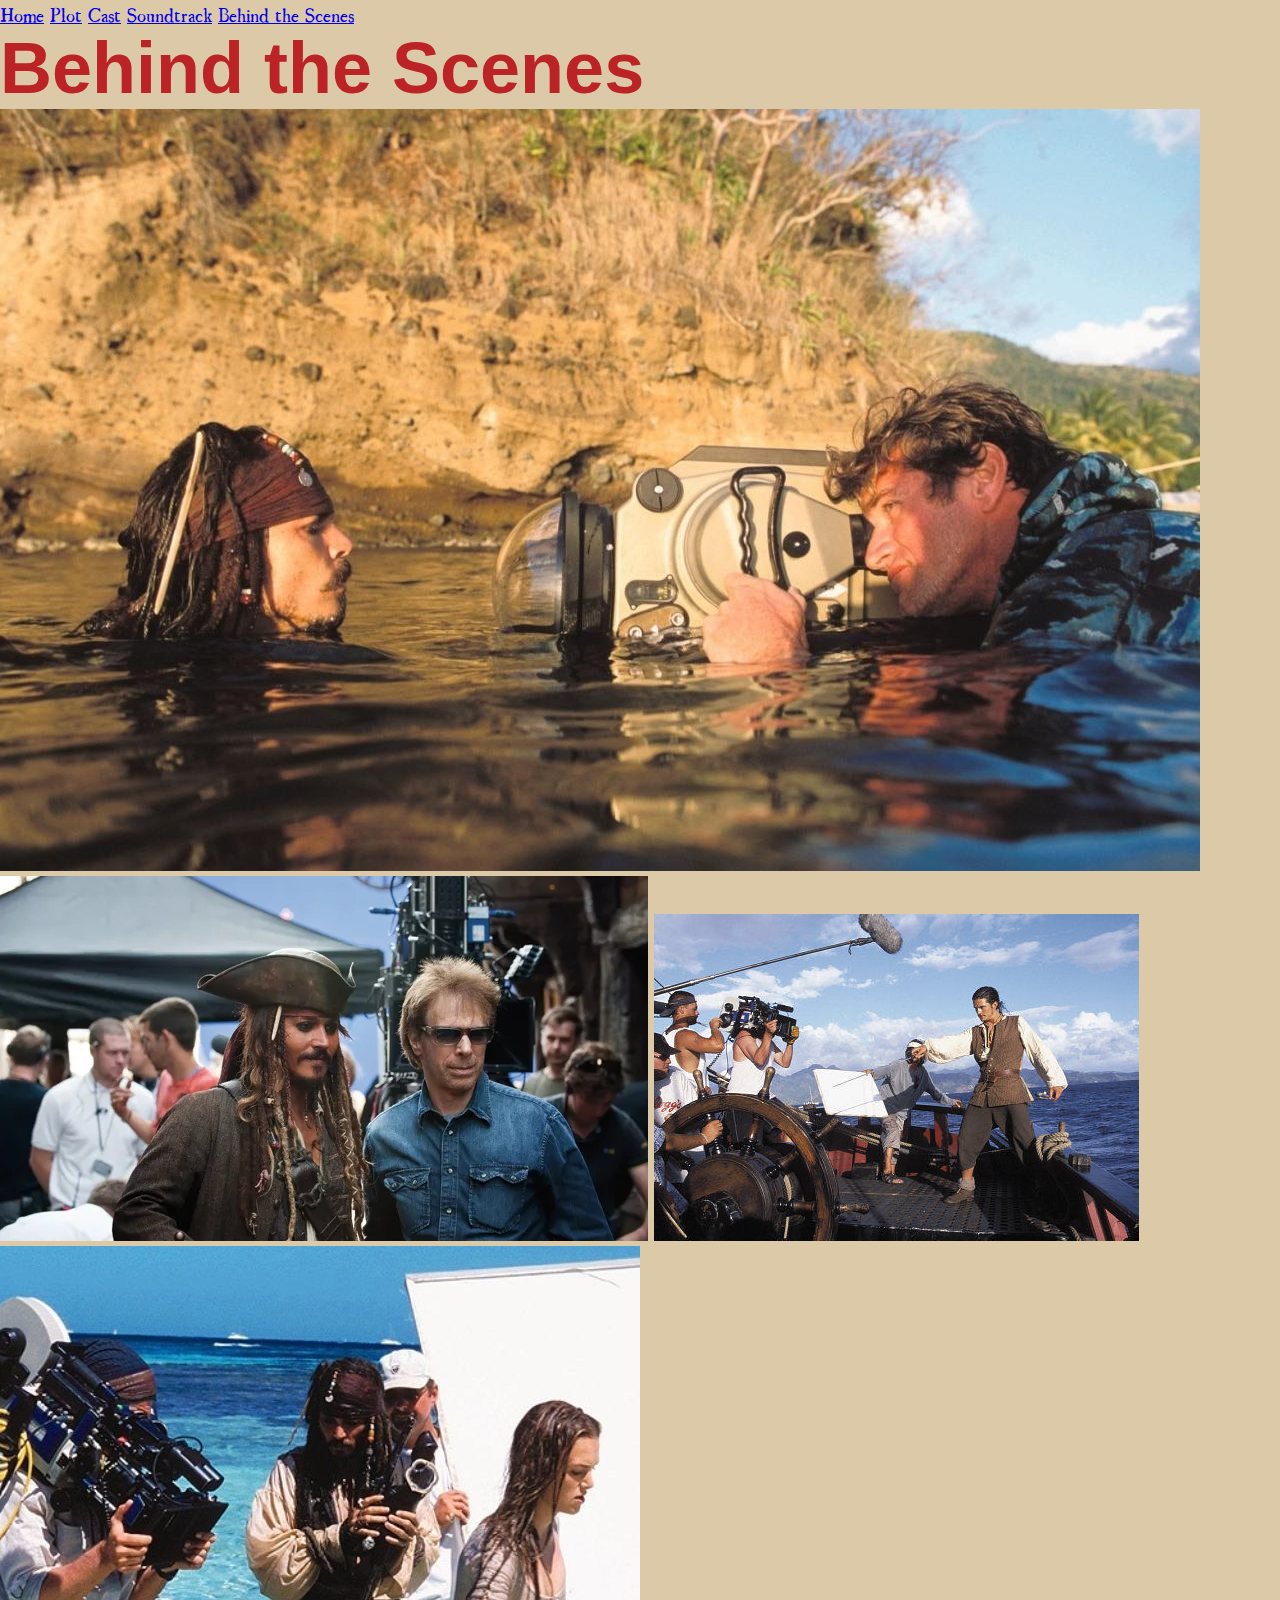
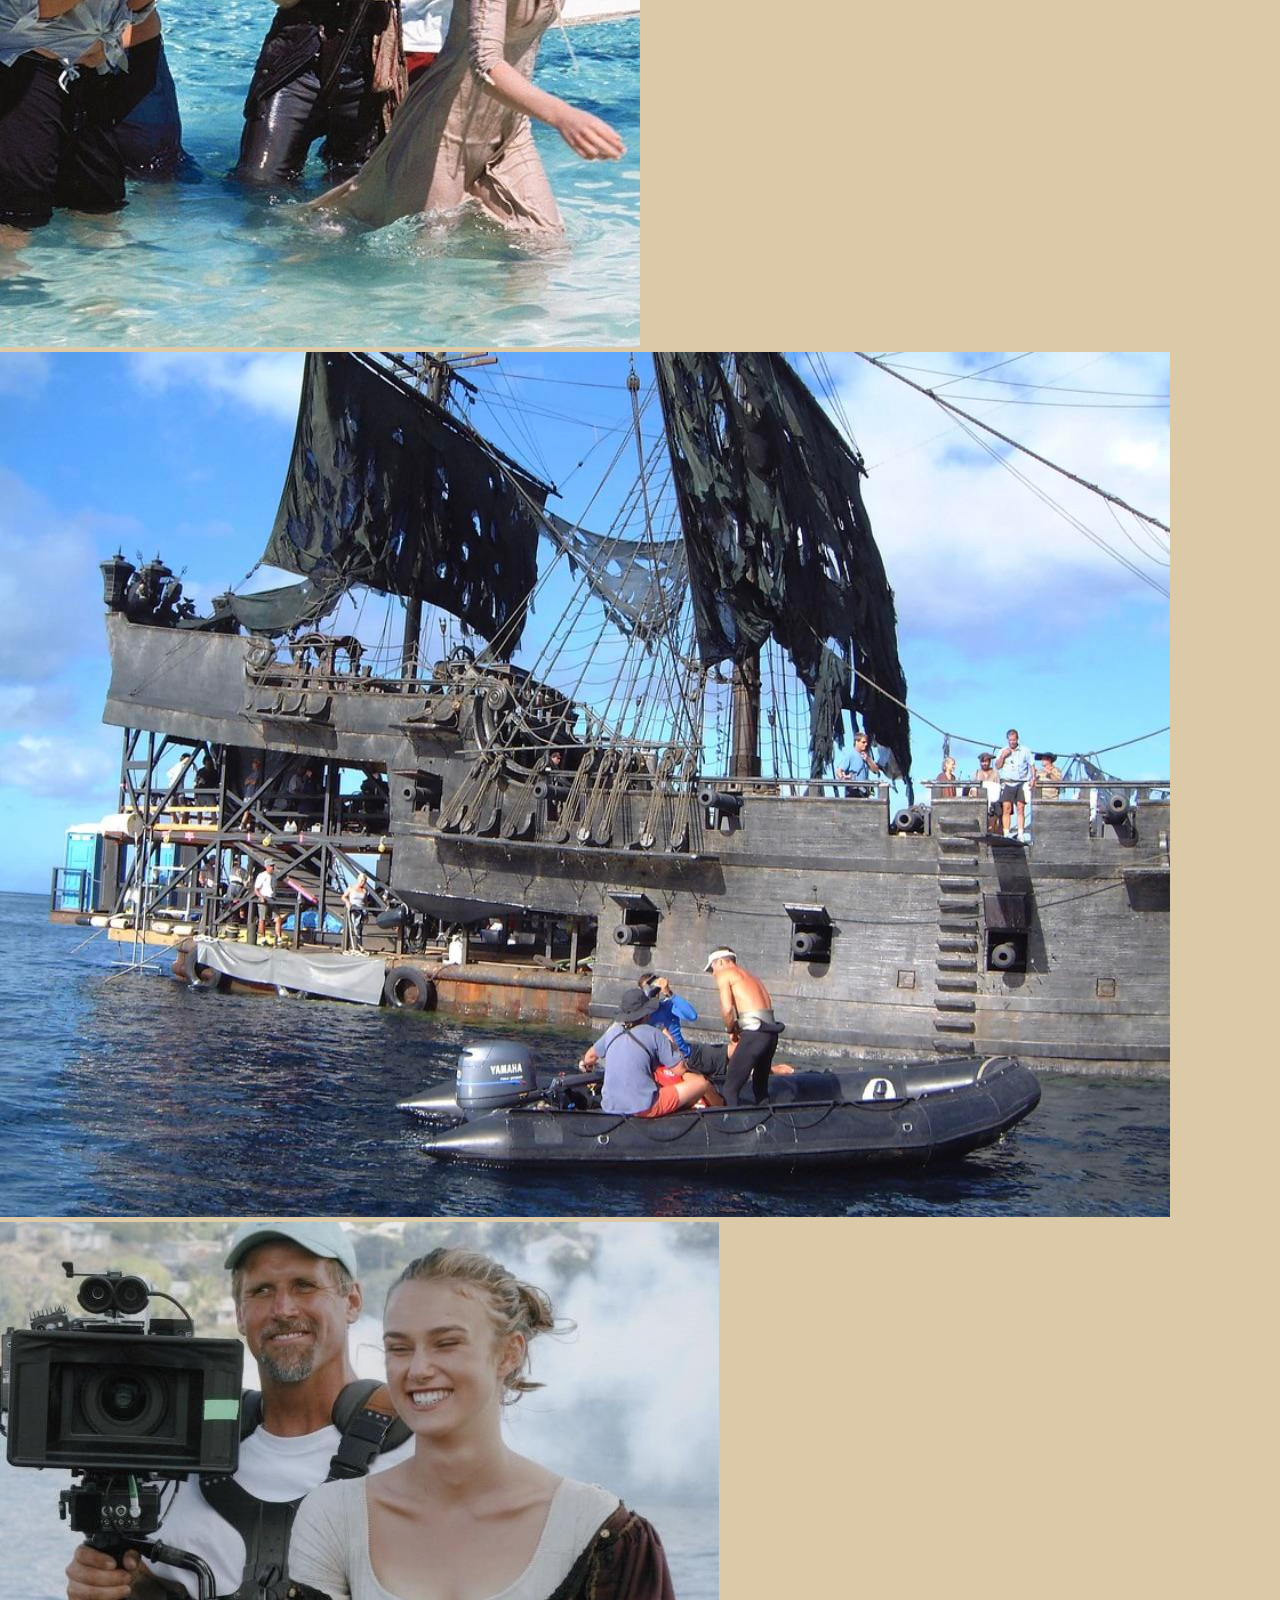
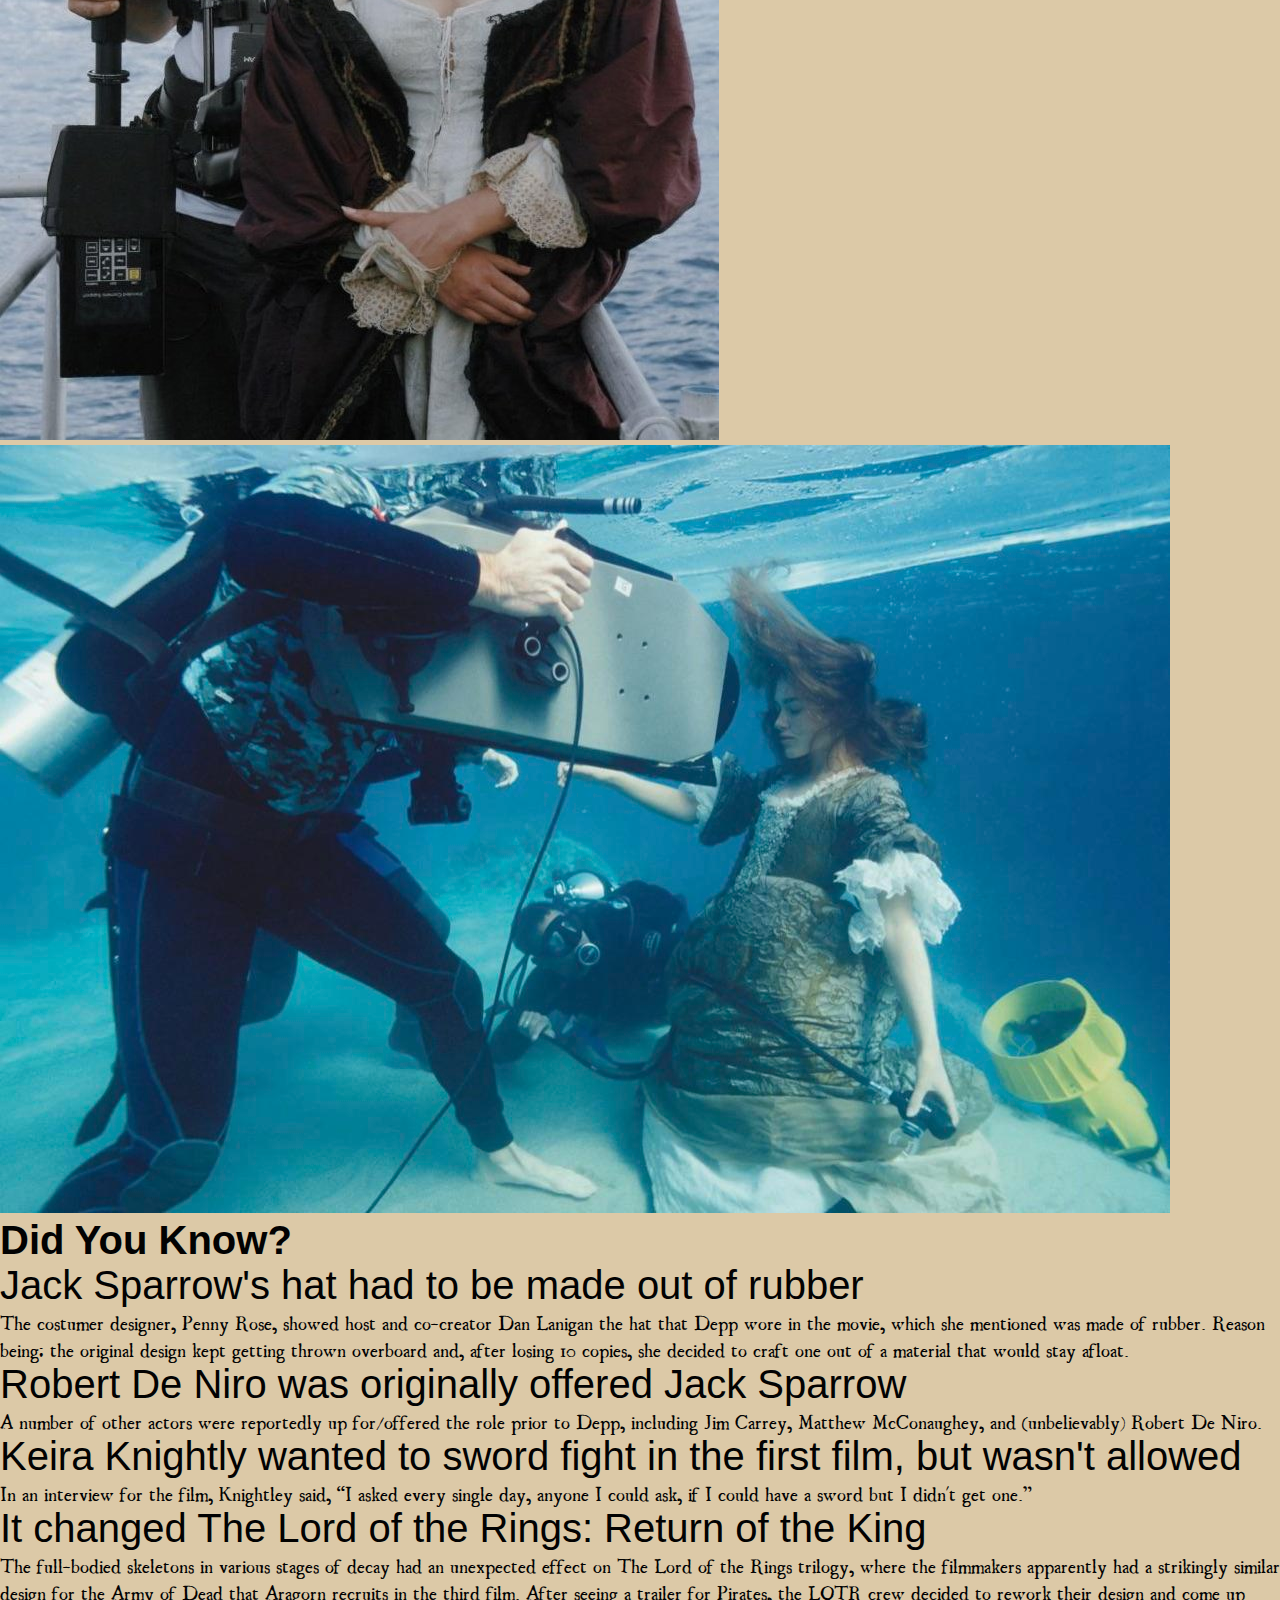
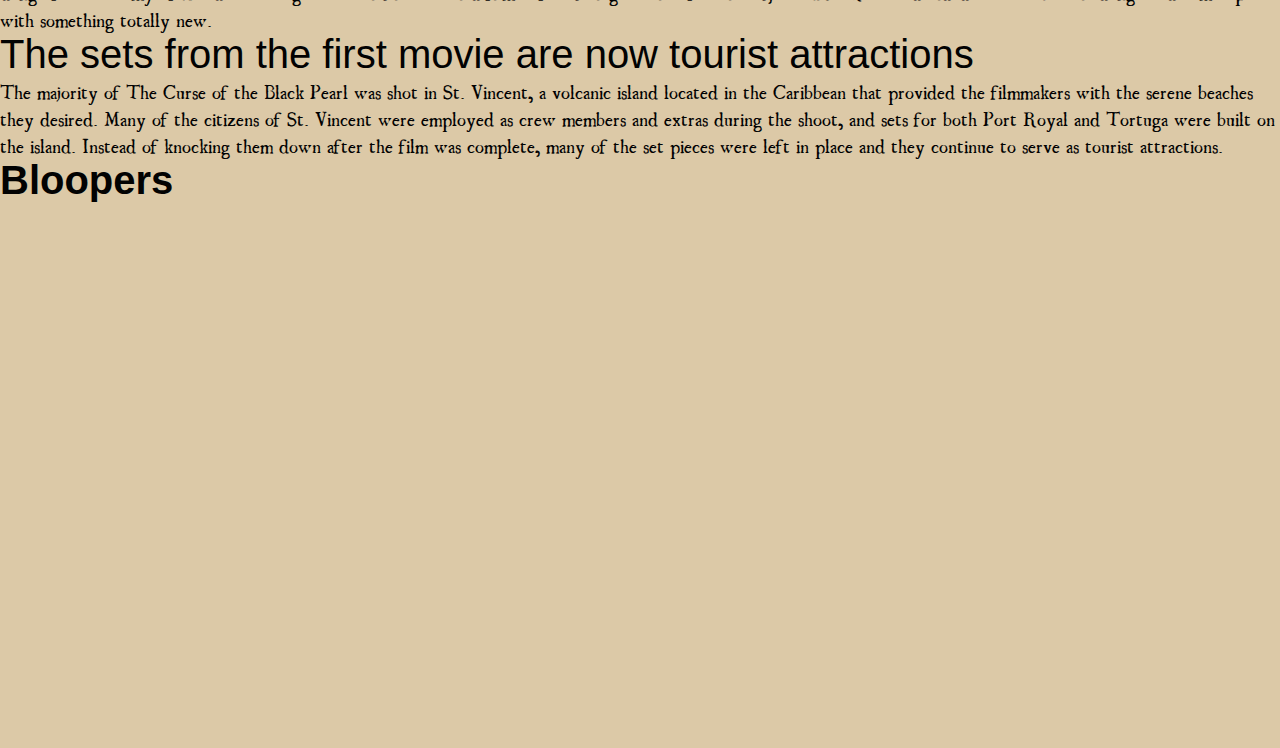
==== behind-the-scenes.html @ ec2d9999 "added html" ====
<!DOCTYPE html>
<html lang="en">
<head>
    <meta charset="UTF-8">
    <meta name="viewport" content="width=device-width, initial-scale=1.0">
    <meta name="description" content="">
    <meta name="keywords" content="">
    <title>Behind The Scenes</title>
    <link rel="stylesheet" href="style.css">
</head>
<body>
    <header>
        <nav>
            <a class="nav_home" href="./home.html">Home</a>
            <a class="nav_page" href="./plot.html">Plot</a>
            <a class="nav_page" href="./cast.html">Cast</a>
            <a class="nav_page" href="./soundtrack.html">Soundtrack</a>
            <a class="nav_page" href="./behind-the-scenes.html">Behind the Scenes</a>
        </nav>
    </header>   
<main>
    <div class="bts_hero">
        <h1 class>Behind the Scenes</h1>
        <img src= "Images/bts_img.jpg" alt="Behind the Scenes Image" class="bts_hero__img">
    </div>
    
     <div>
        <img src= "Images/bts_img2.webp" alt="Behind the Scenes Image 2">
        <img src= "Images/bts_img3.jpg" alt="Behind the Scenes Image 3">
        <img src= "Images/bts_img4.jpg" alt="Behind the Scenes Image 4">
        <img src= "Images/bts_img5.jpg" alt="Behind the Scenes Image 5">
        <img src= "Images/bts_img6.jpg" alt="Behind the Scenes Image 6">
        <img src= "Images/bts_img7.jpg" alt="Behind the Scenes Image 7">
     </div>

     <div class="bts_dyk">
        
            <h2>Did You Know?</h2>
            <ul>
                <li class="bts_dyk__list">Jack Sparrow's hat had to be made out of rubber</li>
                    <p>The costumer designer, Penny Rose, showed host and co-creator Dan Lanigan the hat that Depp wore in the movie, which she mentioned was made of rubber. Reason being: the original design kept getting thrown overboard and, after losing 10 copies, she decided to craft one out of a material that would stay afloat.</p>
                <li class="bts_dyk__list">Robert De Niro was originally offered Jack Sparrow</li>
                    <p>A number of other actors were reportedly up for/offered the role prior to Depp, including Jim Carrey, Matthew McConaughey, and (unbelievably) Robert De Niro.</p>
                <li class="bts_dyk__list">Keira Knightly wanted to sword fight in the first film, but wasn't allowed</li>
                    <p>In an interview for the film, Knightley said, “I asked every single day, anyone I could ask, if I could have a sword but I didn't get one.”</p>
                <li class="bts_dyk__list">It changed The Lord of the Rings: Return of the King</li>
                    <p>The full-bodied skeletons in various stages of decay had an unexpected effect on The Lord of the Rings trilogy, where the filmmakers apparently had a strikingly similar design for the Army of Dead that Aragorn recruits in the third film. After seeing a trailer for Pirates, the LOTR crew decided to rework their design and come up with something totally new.
                <li class="bts_dyk__list">The sets from the first movie are now tourist attractions</li>     
                        <p>The majority of The Curse of the Black Pearl was shot in St. Vincent, a volcanic island located in the Caribbean that provided the filmmakers with the serene beaches they desired. Many of the citizens of St. Vincent were employed as crew members and extras during the shoot, and sets for both Port Royal and Tortuga were built on the island. Instead of knocking them down after the film was complete, many of the set pieces were left in place and they continue to serve as tourist attractions. </p>
                  </ul>
                  
                </div>

    <div class="bts_video">
        <h2>Bloopers</h2>
        <iframe 
    src="https://www.youtube.com/embed/SNc7ackp55I" width=960 height="540" title="Behind the Scenes YouTube Video" frameborder="0" allowfullscreen>
  </iframe>
    </div>


</main>
    </body>
</html>
---- style.css ----
/*BASE STYLES*/

* {
    margin: 0;
    padding: 0;
    border: 0;
 }

:root {
    --primary-color: black;
  }

  @font-face {
    font-family: 'PiecesOfEight';
    src: url('fonts/PiecesofEight.ttf') format('truetype');
  }

  @font-face {
    font-family: 'UglyQua';
    src: url('fonts/UglyQua.ttf') format('truetype');
  }

  body {
    background: #dcc9a7;
    font-family: 'UglyQua',sans-serif;
    font-size: 18px;
    color: #020202;
  }

  h1 {
    font-family: 'PiecesOfEight', sans-serif;
    font-size: 72px;
    color: #bb2326;
  } 

  h2 {
    font-family: 'PiecesOfEight', sans-serif;
    font-size: 40px;
    color: #020202;
  }

  h3 {
    font-family: 'PiecesOfEight', sans-serif;
    font-size: 28px;
    color: #020202;
  }

  .primary-button {
    background-color: #bb2326;
    color: #fbf8e0;
    padding: 12px 28px;
    border-radius: 4px;
    border: transparent;
    font-family: 'UglyQua', sans-serif;
    font-size: 18px;
    text-decoration: none;
    cursor: pointer;
  }

  .primary-button:hover {
    background-color: #fbf8e0;
    color: #bb2326;
  }

  /*END BASE STYLES*/


/*Individual page styles go below. 

Please keep them organized!!!

When naming classes, use this format: .yourpage-thing 
(e.g., .about-header, .home-section) to avoid confusion and keep things tidy.*/


  /*HOMEPAGE STYLES*/

  /*END HOMEPAGE STYLES*/


  /*PLOT PAGE STYLES*/
  .plot-hero {
    background-position: center;
    background-image: url(Images/PoC_Hero-Image-1.png);
    background-repeat:no-repeat;
    background-size:cover;
    background-position:center;
    padding: 40px 0;
  }
  .plot-hero__title, .plot-hero__subtitle {
    color: #fbf8e0;
  }
  .plot-hero__title {
    margin: 10px 500px 0 60px;
  }
  .plot-hero__subtitle {
    margin: 0 500px 10px 60px;
  }
  .plot-hero__sub-heading {
    word-spacing: 4px;
  }
  .plot-hero__sub-heading, .plot-hero__copy {
    color: #fbf8e0;
    margin: 10px 500px 0 60px;
  }
  .plot-hero__button {
    background-color: #bb2326;
    color: #fbf8e0;
    padding: 12px 28px;
    margin: 10px 0 0 60px;
    border-radius: 4px;
    border: transparent;
    font-family: 'UglyQua', sans-serif;
    font-size: 18px;
    text-decoration: none;
    cursor: pointer;
    display: inline-block;
  }
  .plot-hero__button:hover {
    background-color: #fbf8e0;
    color: #bb2326;
  }

  .plot-details {
    background-position: center top;
    background-image: url(Images/PoC_Skull-and-Crossbones.png);
    background-size: cover;
    background-repeat: no-repeat;
    padding-top: 200px;
    height: 50vh;
    color: #fbf8e0;
  }
  .plot-details h2 {
    color: #fbf8e0;
}
  .plot-details__grid {
    margin: 0 80px;
    display: grid;
    grid-template-columns: auto auto;
    column-gap: 100px;
    justify-content: center;
    align-content: space-evenly;
    gap: 40px 80px;
  }
 
  .plot-synopsis {
    background-position: center;
    background-image: url(Images/parchment--background.jpg.avif);
    background-size: cover;
    max-width: 100%;
    padding-bottom: 40px;
  }
  .plot-synopsis__heading {
    padding: 40px 200px 10px 200px;
  }
  .plot-synopsis__copy { 
    text-indent: 3em;
    padding: 5px 200px;
  }
  /*END PLOT PAGE STYLES*/


  /*CAST PAGE STYLES*/

  /*END CAST PAGE STYLES*/


  /*SOUNDTRACK PAGE STYLES*/

.soundtrack_content {
    max-width: 90vw;
    justify-self: center;
    margin: 20px;
  }

  .soundtrack_hero {
    position: relative;
    width: 100vw;
    height: 33vh;
    display: flex;
    justify-content: center;
    align-items: center;
  }

  .soundtrack_hero_content {
    background-image: url(Images/jack-sparrow2.jpg);
    background-size: cover;
    height: 33vh;
    width: 100vw;
    background-repeat: no-repeat;
    justify-items: center;
  }

  .soundtrack_hero_title {
    text-align: center;
    position: absolute;
    top: 35%;
    left: 50%;
    transform: translate(-50%, -50%);
  }

  .soundtrack_hero_subtitle {
    text-align: center;
    position: absolute;
    top: 45%;
    left: 50%;
    transform: translate(-50%, -50%);
    color: white;
  }
  .soundtrack_tracks_img {
    width: 100px;
    height: 100px;
  }

  .soundtrack_img {
    width: 300px;
    height: 240px;
  }

  .soundtrack_content_tracks_container {
    display: flex;
    max-width: 75vw;
    justify-self: center;
    margin-top: 30px;
    height: 600px;
    column-gap: 40px;
  }

  .soundtrack_notable_tracks {
    display: flex;
    flex-direction: column;
  }

  .soundtrack_track_description {
    float: right;
  }

  .soundtrack_listen {
    text-decoration: none;
    color: #bb2326;
    text-transform: uppercase;
  }
  /*END SOUNDTRACK PAGE STYLES*/


  /*BEHIND THE SCENES PAGE STYLES*/

  .bts_dyk {


  }
  .bts_dyk__list {
    
    font-family: 'PiecesOfEight', sans-serif;
    font-size: 40px;
    color: #020202;
  }

 .bts_dyk

 .bts_video

  /*END BEHIND THE SCENES PAGE STYLES*/
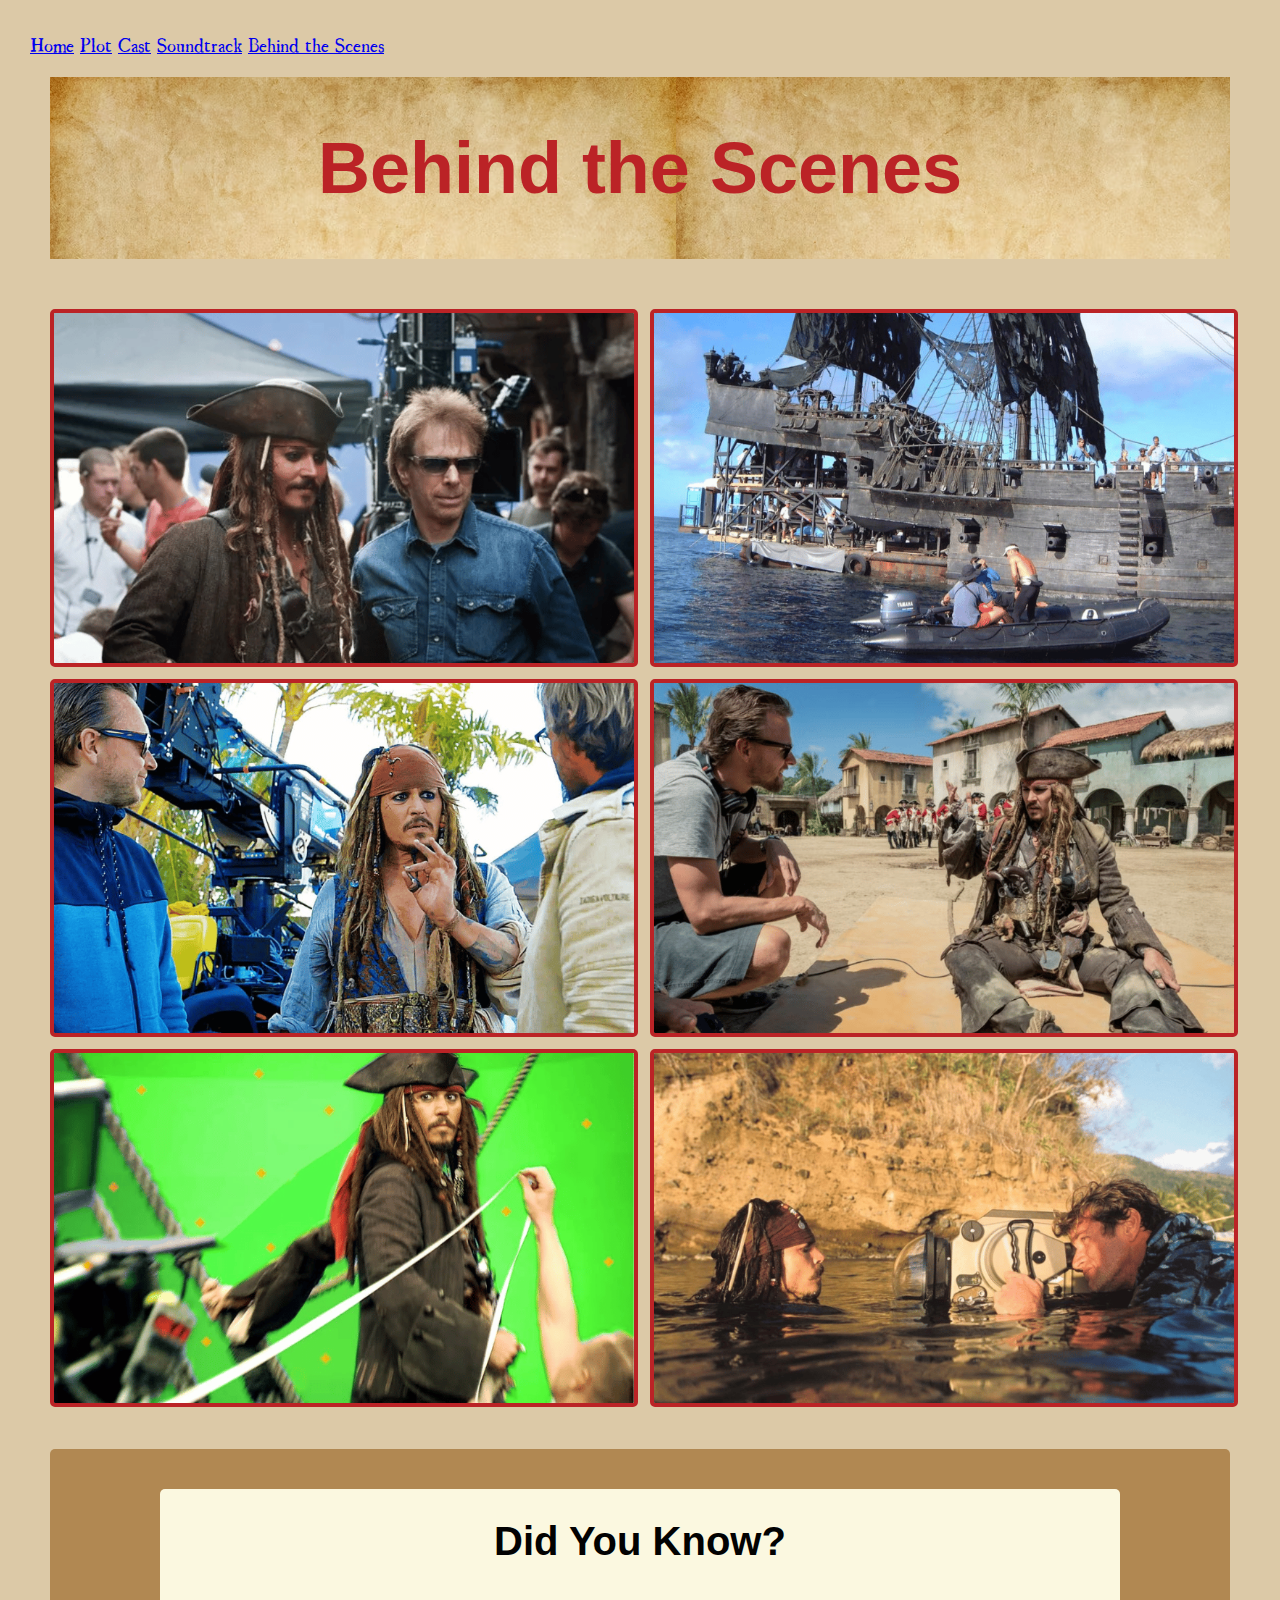
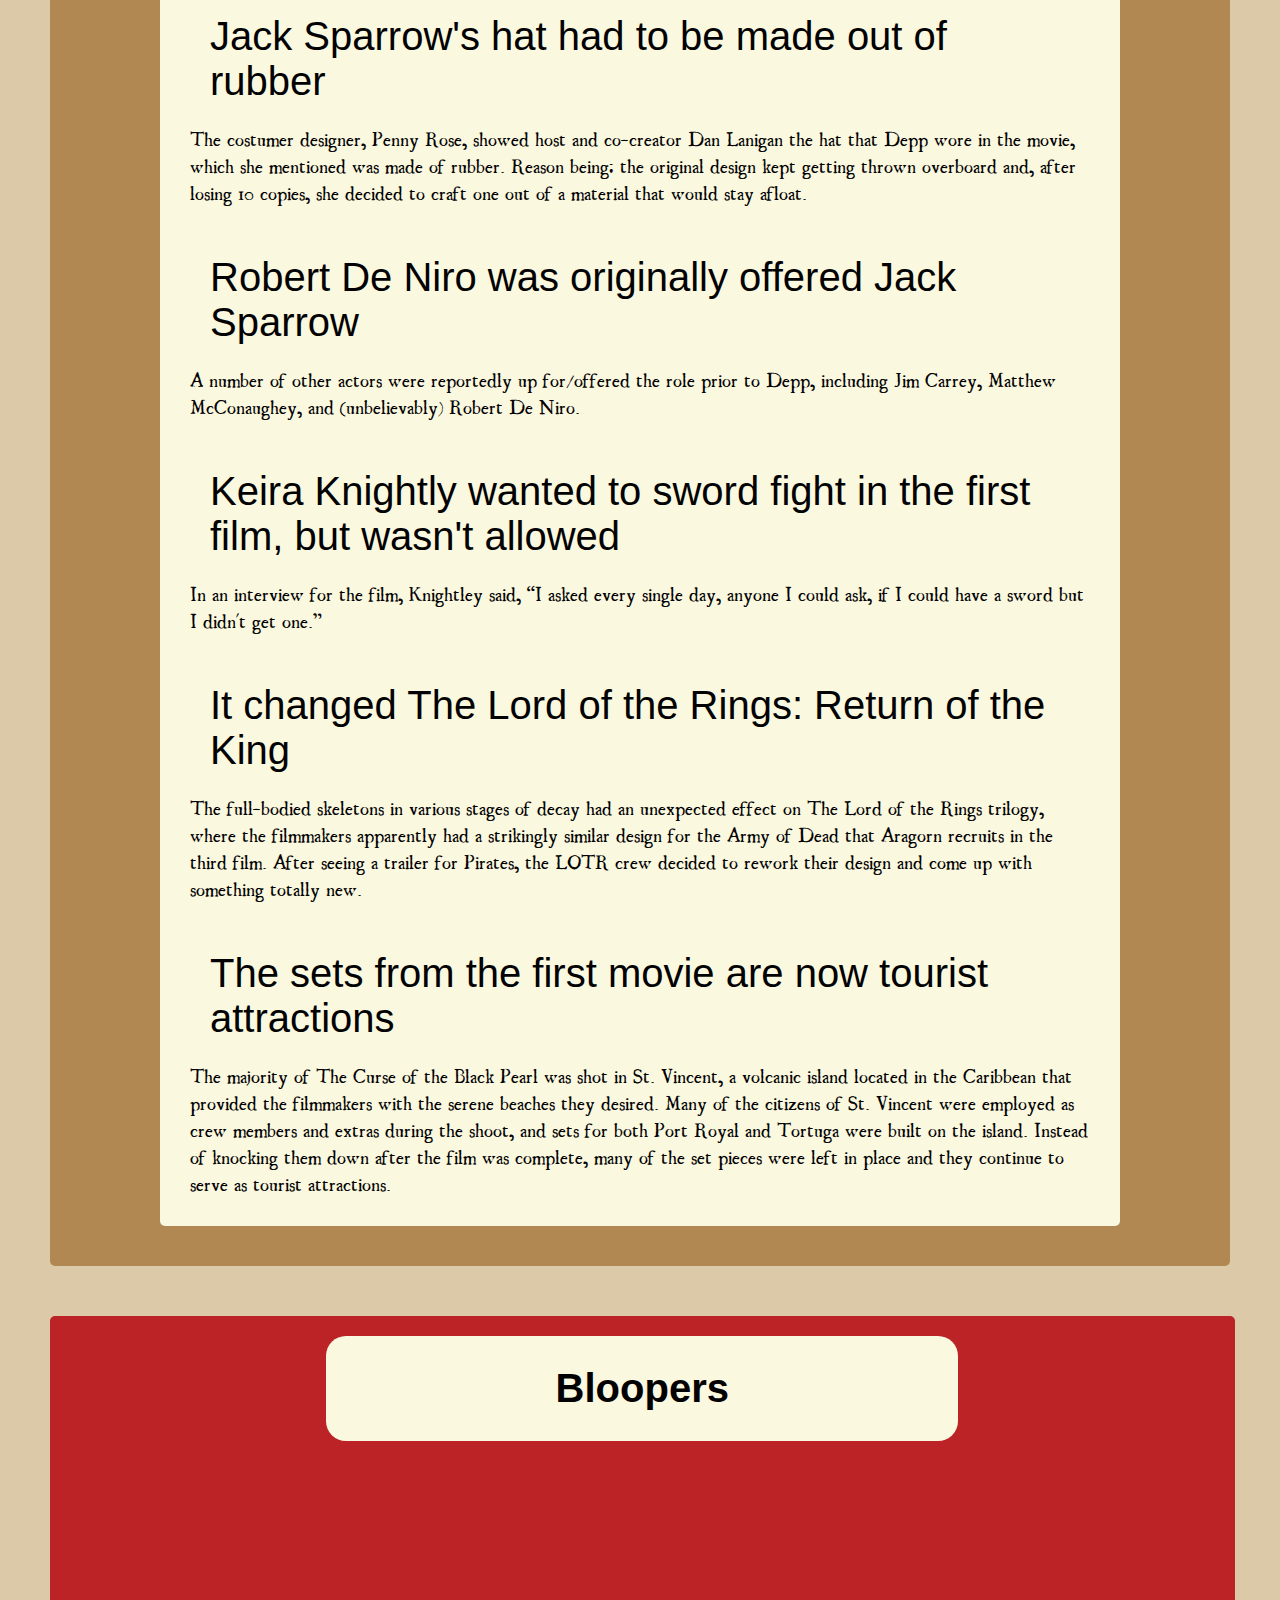
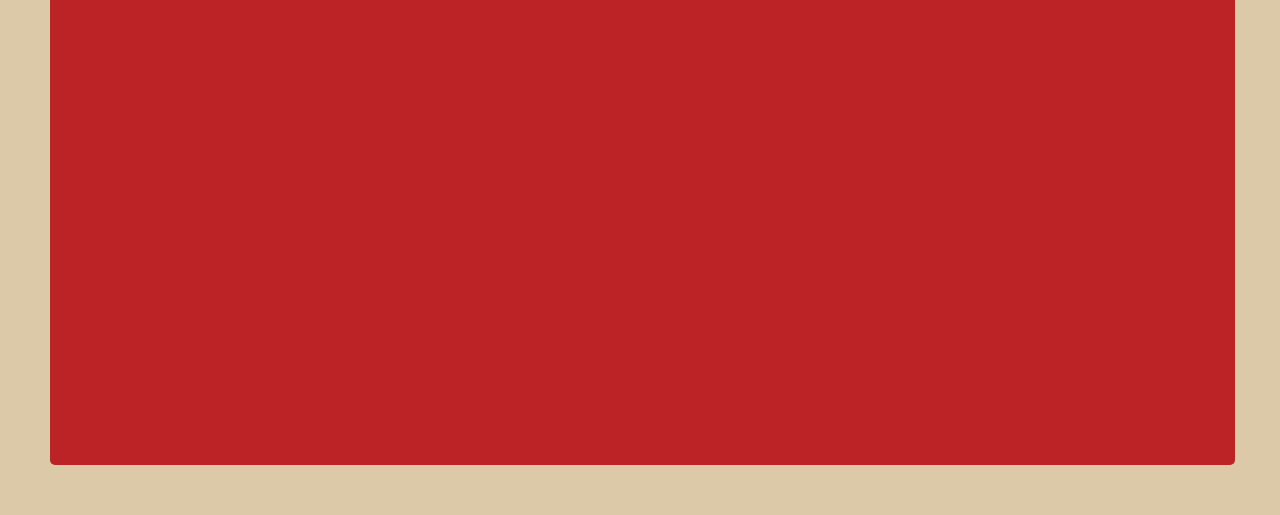
==== commit 56c45885: "finished bts css for computer screen" ====
--- a/behind-the-scenes.html
+++ b/behind-the-scenes.html
@@ -8,7 +8,7 @@
     <title>Behind The Scenes</title>
     <link rel="stylesheet" href="style.css">
 </head>
-<body>
+<body class="bts_body">
     <header>
         <nav>
             <a class="nav_home" href="./home.html">Home</a>
@@ -18,22 +18,22 @@
             <a class="nav_page" href="./behind-the-scenes.html">Behind the Scenes</a>
         </nav>
     </header>   
-<main>
-    <div class="bts_hero">
-        <h1 class>Behind the Scenes</h1>
-        <img src= "Images/bts_img.jpg" alt="Behind the Scenes Image" class="bts_hero__img">
+<main class="bts_container">
+    <div class="bts_h1">
+        <h1>Behind the Scenes</h1>
     </div>
     
-     <div>
-        <img src= "Images/bts_img2.webp" alt="Behind the Scenes Image 2">
-        <img src= "Images/bts_img3.jpg" alt="Behind the Scenes Image 3">
-        <img src= "Images/bts_img4.jpg" alt="Behind the Scenes Image 4">
-        <img src= "Images/bts_img5.jpg" alt="Behind the Scenes Image 5">
-        <img src= "Images/bts_img6.jpg" alt="Behind the Scenes Image 6">
-        <img src= "Images/bts_img7.jpg" alt="Behind the Scenes Image 7">
+     <div class="bts_gallery_container">
+        <img src= "Images/bts_img2.png" alt="Behind the Scenes Image 2">
+        <img src= "Images/bts_img3.png" alt="Behind the Scenes Image 3">
+        <img src= "Images/bts_img4.png" alt="Behind the Scenes Image 4">
+        <img src= "Images/bts_img5.png" alt="Behind the Scenes Image 5">
+        <img src= "Images/bts_img6.png" alt="Behind the Scenes Image 6">
+        <img src= "Images/bts_img.png" alt="Behind the Scenes Image">
      </div>
 
      <div class="bts_dyk">
+        <div class="bts_dyk__content">
         
             <h2>Did You Know?</h2>
             <ul>
@@ -48,17 +48,19 @@
                 <li class="bts_dyk__list">The sets from the first movie are now tourist attractions</li>     
                         <p>The majority of The Curse of the Black Pearl was shot in St. Vincent, a volcanic island located in the Caribbean that provided the filmmakers with the serene beaches they desired. Many of the citizens of St. Vincent were employed as crew members and extras during the shoot, and sets for both Port Royal and Tortuga were built on the island. Instead of knocking them down after the film was complete, many of the set pieces were left in place and they continue to serve as tourist attractions. </p>
                   </ul>
-                  
+         </div>         
                 </div>
 
     <div class="bts_video">
-        <h2>Bloopers</h2>
-        <iframe 
-    src="https://www.youtube.com/embed/SNc7ackp55I" width=960 height="540" title="Behind the Scenes YouTube Video" frameborder="0" allowfullscreen>
+        <h2 class="bts_video__header">Bloopers</h2>
+        <iframe class="bts_video__iframe"
+    src="https://www.youtube.com/embed/SNc7ackp55I" title="Behind the Scenes YouTube Video" frameborder="0" allowfullscreen>
   </iframe>
     </div>
 
 
 </main>
     </body>
+
+   <footer> </footer>
 </html>--- a/style.css
+++ b/style.css
@@ -245,20 +245,110 @@
 
   /*BEHIND THE SCENES PAGE STYLES*/
 
+.bts_body {
+  padding: 30px;
+}
+
+.bts_container {
+  display: grid;
+  grid-template-columns: auto;
+  grid-template-rows: auto auto auto auto;
+  grid-template-areas:
+    "bts_h1" 
+    "gallery"
+    "bts_dyk"
+    "bts_video";
+  padding: 20px;
+  row-gap: 50px;
+}
+
+.bts_h1 {
+  grid-area: bts_h1;
+  display: flex;
+  justify-content: center;
+  padding: 50px;
+  background-image: url('Images/parchment--background.jpg.avif');
+}
+
+.bts_gallery_container {
+    grid-area: gallery;
+    display: grid;
+    grid-template-columns: repeat(auto-fill, minmax(400px, 1fr));
+    grid-auto-rows: 350px;
+    row-gap: 20px;
+    column-gap: 20px;
+}
+
+.bts_gallery_container img {
+    width: 100%;
+    height: 100%;
+    object-fit: cover;
+    border-radius: 5px;
+    border: 4px solid #bb2326;
+}
+
   .bts_dyk {
-
-
-  }
+    grid-area: bts_dyk;
+    display: flex;
+    justify-content: center;
+    background-color: #b18852;
+    padding: 40px 20px;
+    border-radius: 5px;
+    
+  }
+
+  .bts_dyk__content {
+  max-width: 900px;
+  width: 100%;
+  display: flex;
+  flex-direction: column;
+  align-items: center;
+  padding: 30px;
+  background-color: #fbf8e0;
+  border-radius: 5px;
+  }
+
   .bts_dyk__list {
-    
     font-family: 'PiecesOfEight', sans-serif;
     font-size: 40px;
     color: #020202;
-  }
-
- .bts_dyk
+    padding: 20px;
+    justify-items: center;
+    list-style-type: none;
+    padding-top: 50px;
+  }
+
 
  .bts_video
+  {
+    grid-area: bts_video;
+    width: 97%;
+    height: auto;
+    justify-items: center;
+    margin: 0 auto;
+    padding: 20px;
+    background-color: #bb2326;
+    border-radius: 5px;
+  }
+
+  .bts_video__header {
+    text-align: center;
+    padding: 30px;
+    background-color: #fbf8e0;
+    border-radius: 20px;
+    width: 50%;
+  }
+
+  .bts_video__iframe {
+    width: 100%;
+    max-width: 950px;
+    aspect-ratio: 16 / 9;
+    display: block;
+    margin: 0 auto;
+    border: none;
+    padding-bottom: 50px;
+    padding-top: 20px;
+  }
 
   /*END BEHIND THE SCENES PAGE STYLES*/
 
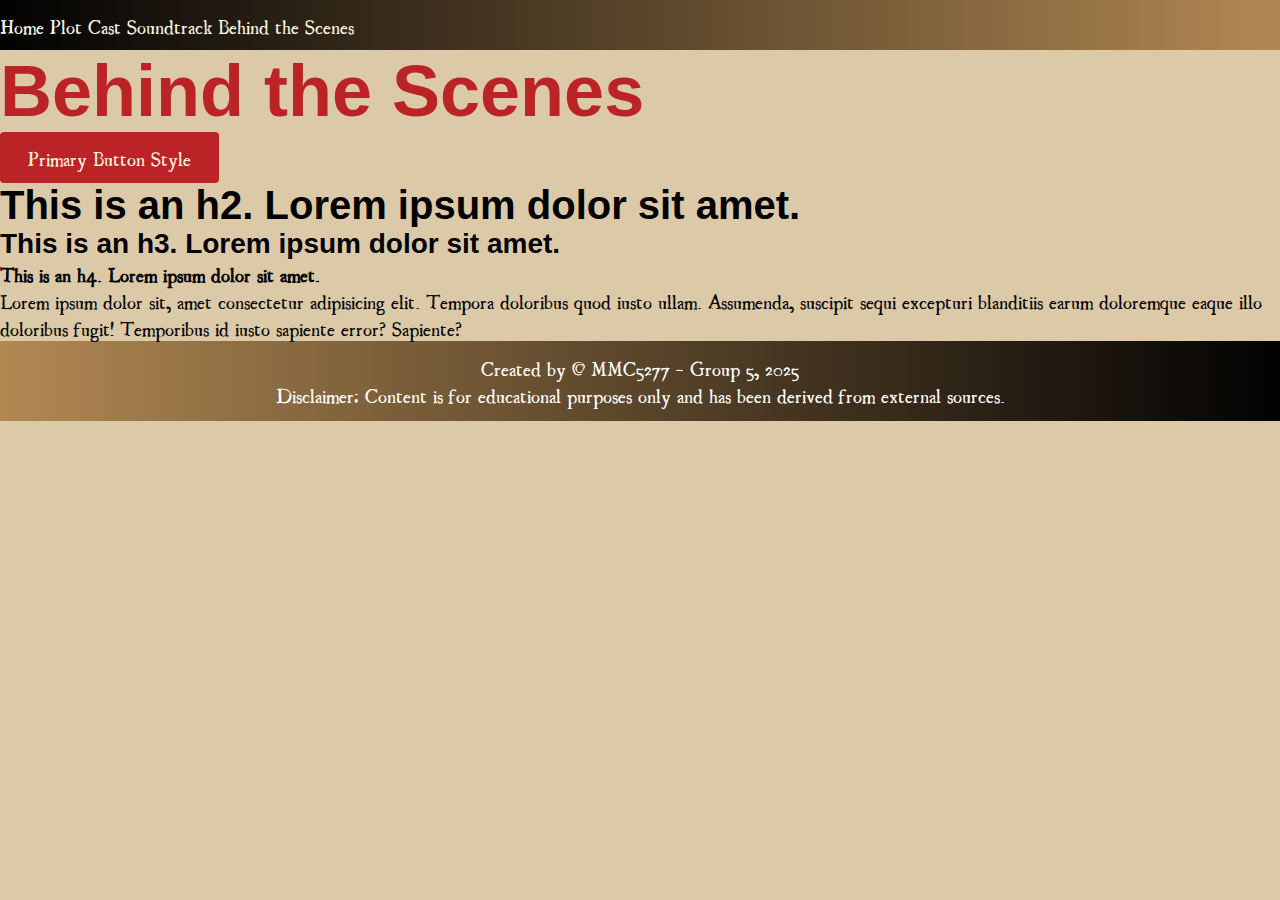
==== commit 07d7a0fe: "Added footer + media queries to all pages" ====
--- a/behind-the-scenes.html
+++ b/behind-the-scenes.html
@@ -5,62 +5,31 @@
     <meta name="viewport" content="width=device-width, initial-scale=1.0">
     <meta name="description" content="">
     <meta name="keywords" content="">
-    <title>Behind The Scenes</title>
+    <title>Document</title>
     <link rel="stylesheet" href="style.css">
 </head>
-<body class="bts_body">
+<body>
     <header>
         <nav>
-            <a class="nav_home" href="./home.html">Home</a>
-            <a class="nav_page" href="./plot.html">Plot</a>
-            <a class="nav_page" href="./cast.html">Cast</a>
-            <a class="nav_page" href="./soundtrack.html">Soundtrack</a>
-            <a class="nav_page" href="./behind-the-scenes.html">Behind the Scenes</a>
+            <a href="./home.html">Home</a>
+            <a href="./plot.html">Plot</a>
+            <a href="./cast.html">Cast</a>
+            <a href="./soundtrack.html">Soundtrack</a>
+            <a href="./behind-the-scenes.html">Behind the Scenes</a>
         </nav>
-    </header>   
-<main class="bts_container">
-    <div class="bts_h1">
+    </header>    
+    <main>
         <h1>Behind the Scenes</h1>
-    </div>
-    
-     <div class="bts_gallery_container">
-        <img src= "Images/bts_img2.png" alt="Behind the Scenes Image 2">
-        <img src= "Images/bts_img3.png" alt="Behind the Scenes Image 3">
-        <img src= "Images/bts_img4.png" alt="Behind the Scenes Image 4">
-        <img src= "Images/bts_img5.png" alt="Behind the Scenes Image 5">
-        <img src= "Images/bts_img6.png" alt="Behind the Scenes Image 6">
-        <img src= "Images/bts_img.png" alt="Behind the Scenes Image">
-     </div>
+        <button class="primary-button">Primary Button Style</button>
+        <h2>This is an h2. Lorem ipsum dolor sit amet.</h2>
+        <h3>This is an h3. Lorem ipsum dolor sit amet.</h3>
+        <h4>This is an h4. Lorem ipsum dolor sit amet.</h4>
 
-     <div class="bts_dyk">
-        <div class="bts_dyk__content">
-        
-            <h2>Did You Know?</h2>
-            <ul>
-                <li class="bts_dyk__list">Jack Sparrow's hat had to be made out of rubber</li>
-                    <p>The costumer designer, Penny Rose, showed host and co-creator Dan Lanigan the hat that Depp wore in the movie, which she mentioned was made of rubber. Reason being: the original design kept getting thrown overboard and, after losing 10 copies, she decided to craft one out of a material that would stay afloat.</p>
-                <li class="bts_dyk__list">Robert De Niro was originally offered Jack Sparrow</li>
-                    <p>A number of other actors were reportedly up for/offered the role prior to Depp, including Jim Carrey, Matthew McConaughey, and (unbelievably) Robert De Niro.</p>
-                <li class="bts_dyk__list">Keira Knightly wanted to sword fight in the first film, but wasn't allowed</li>
-                    <p>In an interview for the film, Knightley said, “I asked every single day, anyone I could ask, if I could have a sword but I didn't get one.”</p>
-                <li class="bts_dyk__list">It changed The Lord of the Rings: Return of the King</li>
-                    <p>The full-bodied skeletons in various stages of decay had an unexpected effect on The Lord of the Rings trilogy, where the filmmakers apparently had a strikingly similar design for the Army of Dead that Aragorn recruits in the third film. After seeing a trailer for Pirates, the LOTR crew decided to rework their design and come up with something totally new.
-                <li class="bts_dyk__list">The sets from the first movie are now tourist attractions</li>     
-                        <p>The majority of The Curse of the Black Pearl was shot in St. Vincent, a volcanic island located in the Caribbean that provided the filmmakers with the serene beaches they desired. Many of the citizens of St. Vincent were employed as crew members and extras during the shoot, and sets for both Port Royal and Tortuga were built on the island. Instead of knocking them down after the film was complete, many of the set pieces were left in place and they continue to serve as tourist attractions. </p>
-                  </ul>
-         </div>         
-                </div>
-
-    <div class="bts_video">
-        <h2 class="bts_video__header">Bloopers</h2>
-        <iframe class="bts_video__iframe"
-    src="https://www.youtube.com/embed/SNc7ackp55I" title="Behind the Scenes YouTube Video" frameborder="0" allowfullscreen>
-  </iframe>
-    </div>
-
-
-</main>
-    </body>
-
-   <footer> </footer>
+        <p> Lorem ipsum dolor sit, amet consectetur adipisicing elit. Tempora doloribus quod iusto ullam. Assumenda, suscipit sequi excepturi blanditiis earum doloremque eaque illo doloribus fugit! Temporibus id iusto sapiente error? Sapiente? </p>
+    </main>
+    <footer>
+        <p>Created by &copy; MMC5277 - Group 5, 2025</p>
+        <p>Disclaimer: Content is for educational purposes only and has been derived from external sources.</p>
+    </footer>
+</body>
 </html>--- a/style.css
+++ b/style.css
@@ -62,19 +62,145 @@
     color: #bb2326;
   }
 
-  /*END BASE STYLES*/
-
+  header {
+    background-image: linear-gradient(to right, #020202, #b18852);
+    height: 50px;
+    align-content: center;
+  }
+
+  nav a {
+    color: #fbf8e0;
+    text-decoration: none;
+  }
+ 
+  .nav_home {
+    padding: 30px;
+    margin-left: 10%;
+    margin-right: 50%;
+    text-transform: uppercase;
+  }
+
+  .nav_page {
+    padding: 3px;
+  }
+
+  footer {
+    background-image: linear-gradient(to left, #020202, #b18852);
+    height: 80px;
+    text-align: center;
+    color:white;
+    align-content: center;
+  }
+
+  .secondary-button {
+    background-color: #b18852; 
+    color: #020202;            
+    padding: 12px 28px;
+    border-radius: 4px;
+    border: transparent;
+    font-family: 'UglyQua', sans-serif;
+    font-size: 18px;
+    text-decoration: none;
+    cursor: pointer;
+  }
+  
+  .secondary-button:hover {
+    background-color: #020202; 
+    color: #b18852;
+  }   
+
+/*END BASE STYLES*/
+
+/*MEDIA QUERIES*/
+  @media screen and (max-width: 1100px) {
+    header {
+      height: 5vw;
+      align-content: center;
+      width: 100vw;
+    }
+    .nav_home {
+      padding: 30px;
+      margin-left: 10vw;
+      margin-right: 30vw;
+      text-transform: uppercase;
+      font-size: 12px;
+    }
+
+    footer {
+      font-size: 12px;
+      height: 60px;
+    }
+  
+    .nav_page {
+      padding: 3px;
+      font-size: 12px;
+    }
+
+    .primary-button {
+      padding: 5px 12px;
+      border-radius: 4px;
+      border: transparent;
+      font-size: 10px;
+      text-decoration: none;
+      cursor: pointer;
+    }
+
+/*SOUNDTRACK MEDIA QUERIES*/
+    .soundtrack_hero_title {
+      font-size: 64px;
+    }
+
+    .soundtrack_hero_subtitle {
+      font-size: 25px;
+      padding-top: 20px;
+    }  
+    
+  }
+
+/*END MEDIA QUERIES*/
 
 /*Individual page styles go below. 
 
-Please keep them organized!!!
-
-When naming classes, use this format: .yourpage-thing 
-(e.g., .about-header, .home-section) to avoid confusion and keep things tidy.*/
+!!!Please keep them organized!!!
+
+When naming classes for your individual pages, use BEM naming conventions 
+(e.g., about__header) to avoid confusion and keep things tidy.*/
 
 
   /*HOMEPAGE STYLES*/
-
+.home_content {
+  max-width: 90vw;
+  justify-self: center;
+  margin: 20px;
+}
+
+.home_hero {
+  position: relative;
+  width: 100vw;
+  height: 33vh;
+  display: flex;
+  justify-content: center;
+  align-items: center;
+}
+
+.home_hero_content {
+  background-color: DCC9A7;
+  background-size: cover;
+  height: 33vh;
+  width: 100vw;
+  background-repeat: no-repeat;
+  justify-items: center;
+}
+
+
+.home_content_image_container {
+  display: flex;
+  width: 100vw;
+  justify-items: center;
+  margin-top: 30px;
+  height: 600px;
+  column-gap: 10px;
+}
   /*END HOMEPAGE STYLES*/
 
 
@@ -168,9 +294,15 @@
   /*SOUNDTRACK PAGE STYLES*/
 
 .soundtrack_content {
-    max-width: 90vw;
-    justify-self: center;
-    margin: 20px;
+    max-width: 100%;
+    max-height: 100%;
+    justify-content: center;
+    margin-top: 30px;
+    display: grid;
+    grid-template-areas:
+    'composers'
+    'themes'
+    'tracks';
   }
 
   .soundtrack_hero {
@@ -183,12 +315,13 @@
   }
 
   .soundtrack_hero_content {
-    background-image: url(Images/jack-sparrow2.jpg);
+    background-image: url(Images/parchment3.jpeg);
     background-size: cover;
     height: 33vh;
     width: 100vw;
     background-repeat: no-repeat;
     justify-items: center;
+    align-items: center;
   }
 
   .soundtrack_hero_title {
@@ -197,158 +330,102 @@
     top: 35%;
     left: 50%;
     transform: translate(-50%, -50%);
+    text-shadow:
+    -1px -1px 0 #000,  
+     1px -1px 0 #000,
+    -1px  1px 0 #000,
+     1px  1px 0 #000;
   }
 
   .soundtrack_hero_subtitle {
     text-align: center;
     position: absolute;
-    top: 45%;
+    padding-top: 20px;
+    top: 60%;
     left: 50%;
     transform: translate(-50%, -50%);
     color: white;
-  }
+    text-shadow:
+    -2px -2px 0 #000,  
+     2px -2px 0 #000,
+    -2px  2px 0 #000,
+     2px  2px 0 #000;
+  }
+
+  .soundtrack_h3 {
+    color: white;
+    text-shadow:
+       3px 1.5px 0 #000,
+      -1px -1px 0 #000,  
+      1px -1px 0 #000,
+      -1px 2px 0 #000,
+       1px 1px 0 #000;
+  }
+
+  .soundtrack_content_composers_container, .soundtrack_content_theme_container {
+    max-width: 80vw;
+    margin: auto;
+  }
+
+  .soundtrack_content_composers_container {
+    grid-area: composers;
+  }
+
+  .soundtrack_content_theme_container {
+    grid-area: themes;
+  }
+
+  .soundtrack_theme_img, .soundtrack_composer_img {
+    width: 200px;
+    height: 200px;
+    float: right;
+    margin: 0 0 5px 20px;
+    box-shadow: 0 4px 8px 0 rgba(0, 0, 0, 0.2), 0 6px 20px 0 rgba(0, 0, 0, 0.19)
+}
+
+  .soundtrack_composer_text, .soundtrack_theme_text {
+    max-width: 50vw;
+    margin: 20px 0 20px;
+  }
+
   .soundtrack_tracks_img {
     width: 100px;
     height: 100px;
-  }
-
-  .soundtrack_img {
-    width: 300px;
-    height: 240px;
+    box-shadow: 0 4px 8px 0 rgba(0, 0, 0, 0.2), 0 6px 20px 0 rgba(0, 0, 0, 0.19)
   }
 
   .soundtrack_content_tracks_container {
-    display: flex;
-    max-width: 75vw;
-    justify-self: center;
-    margin-top: 30px;
-    height: 600px;
-    column-gap: 40px;
-  }
-
-  .soundtrack_notable_tracks {
-    display: flex;
-    flex-direction: column;
+    grid-area: tracks;
+    max-width: 80vw;
+    display: grid;
+    grid-template-columns: repeat(5, 1fr);
+    grid-auto-rows: 1fr;
+    column-gap: 50px;
+    justify-items: center; 
+    margin: 100px 0px 100px 0px;
+    justify-content: center;
   }
 
   .soundtrack_track_description {
-    float: right;
-  }
-
-  .soundtrack_listen {
-    text-decoration: none;
-    color: #bb2326;
-    text-transform: uppercase;
-  }
+    margin-bottom: 20px;
+  }
+
+  .soundtrack_track_title {
+    font-weight: bold;
+    margin-bottom: 15px;
+  }
+
+  .soundtrack_tracks_img {
+    float: left;
+    margin-right: 15px;
+  }
+
+
   /*END SOUNDTRACK PAGE STYLES*/
 
 
   /*BEHIND THE SCENES PAGE STYLES*/
 
-.bts_body {
-  padding: 30px;
-}
-
-.bts_container {
-  display: grid;
-  grid-template-columns: auto;
-  grid-template-rows: auto auto auto auto;
-  grid-template-areas:
-    "bts_h1" 
-    "gallery"
-    "bts_dyk"
-    "bts_video";
-  padding: 20px;
-  row-gap: 50px;
-}
-
-.bts_h1 {
-  grid-area: bts_h1;
-  display: flex;
-  justify-content: center;
-  padding: 50px;
-  background-image: url('Images/parchment--background.jpg.avif');
-}
-
-.bts_gallery_container {
-    grid-area: gallery;
-    display: grid;
-    grid-template-columns: repeat(auto-fill, minmax(400px, 1fr));
-    grid-auto-rows: 350px;
-    row-gap: 20px;
-    column-gap: 20px;
-}
-
-.bts_gallery_container img {
-    width: 100%;
-    height: 100%;
-    object-fit: cover;
-    border-radius: 5px;
-    border: 4px solid #bb2326;
-}
-
-  .bts_dyk {
-    grid-area: bts_dyk;
-    display: flex;
-    justify-content: center;
-    background-color: #b18852;
-    padding: 40px 20px;
-    border-radius: 5px;
-    
-  }
-
-  .bts_dyk__content {
-  max-width: 900px;
-  width: 100%;
-  display: flex;
-  flex-direction: column;
-  align-items: center;
-  padding: 30px;
-  background-color: #fbf8e0;
-  border-radius: 5px;
-  }
-
-  .bts_dyk__list {
-    font-family: 'PiecesOfEight', sans-serif;
-    font-size: 40px;
-    color: #020202;
-    padding: 20px;
-    justify-items: center;
-    list-style-type: none;
-    padding-top: 50px;
-  }
-
-
- .bts_video
-  {
-    grid-area: bts_video;
-    width: 97%;
-    height: auto;
-    justify-items: center;
-    margin: 0 auto;
-    padding: 20px;
-    background-color: #bb2326;
-    border-radius: 5px;
-  }
-
-  .bts_video__header {
-    text-align: center;
-    padding: 30px;
-    background-color: #fbf8e0;
-    border-radius: 20px;
-    width: 50%;
-  }
-
-  .bts_video__iframe {
-    width: 100%;
-    max-width: 950px;
-    aspect-ratio: 16 / 9;
-    display: block;
-    margin: 0 auto;
-    border: none;
-    padding-bottom: 50px;
-    padding-top: 20px;
-  }
 
   /*END BEHIND THE SCENES PAGE STYLES*/
 
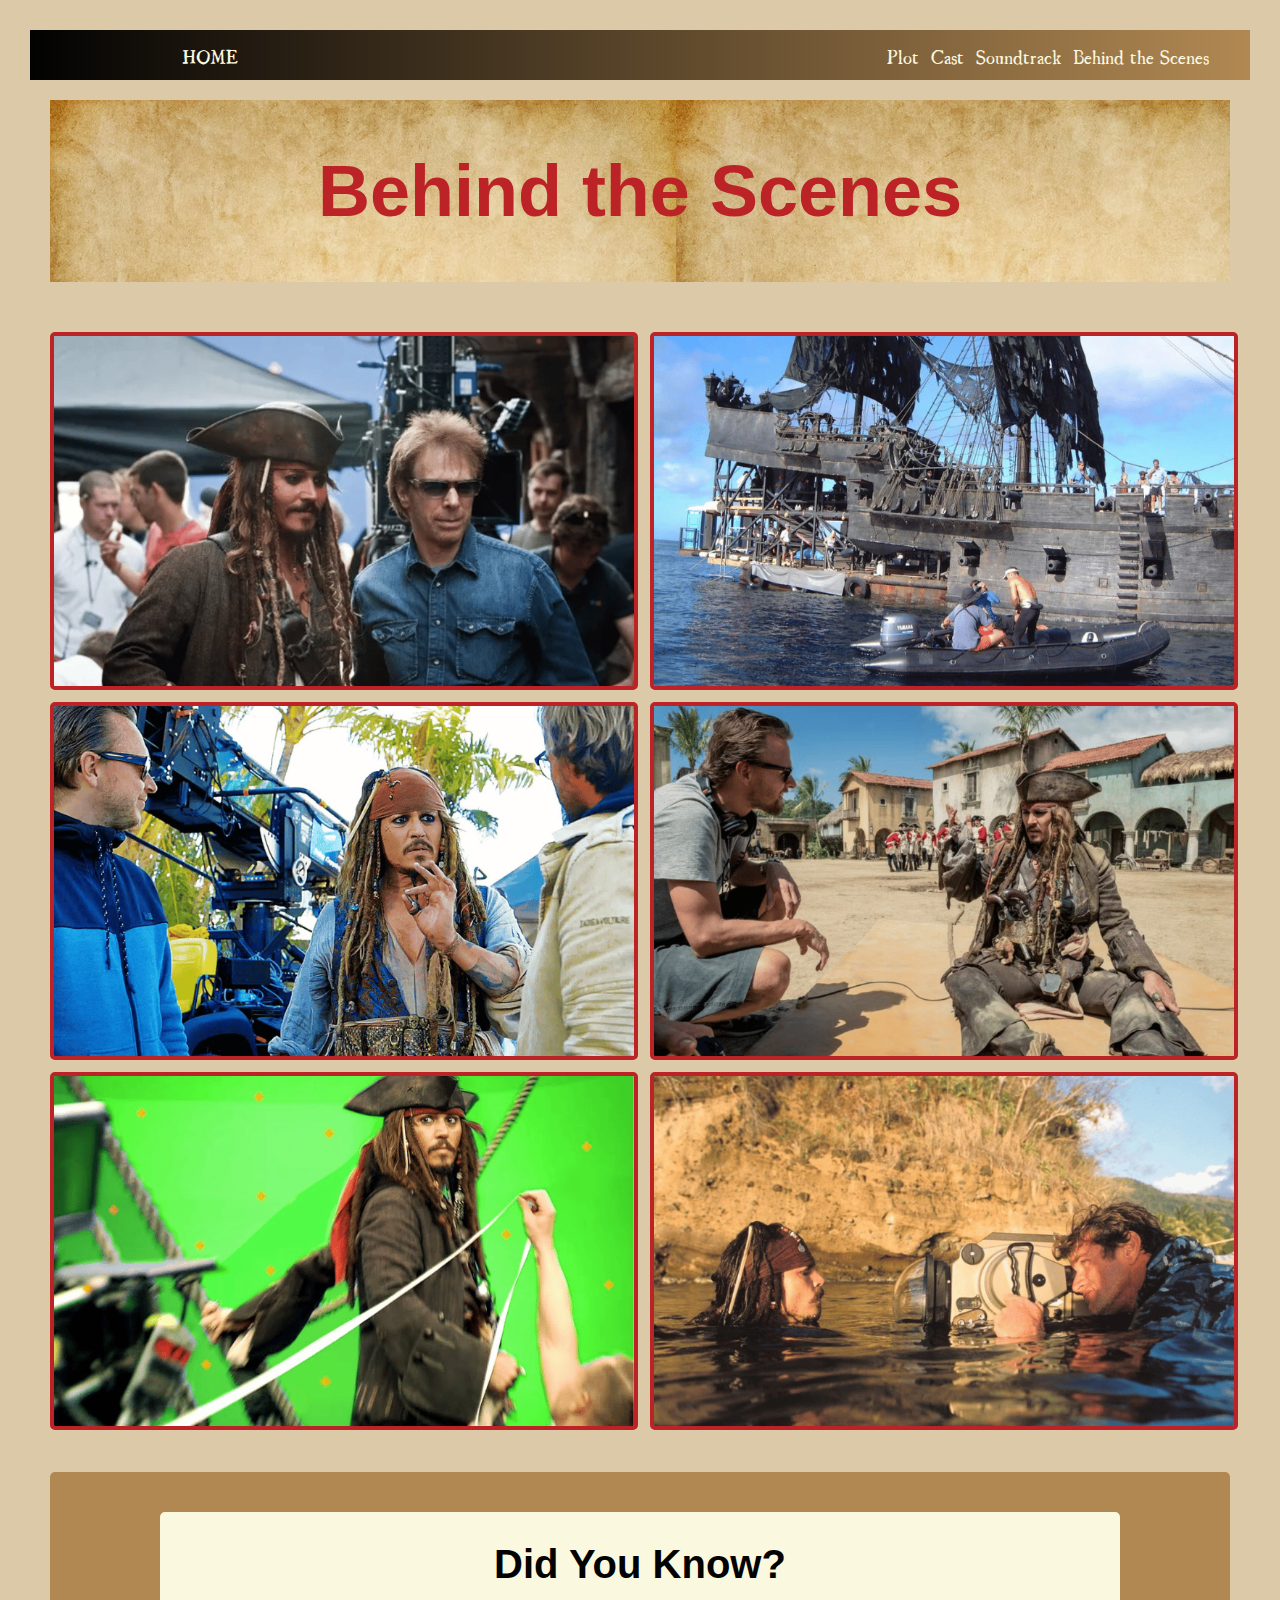
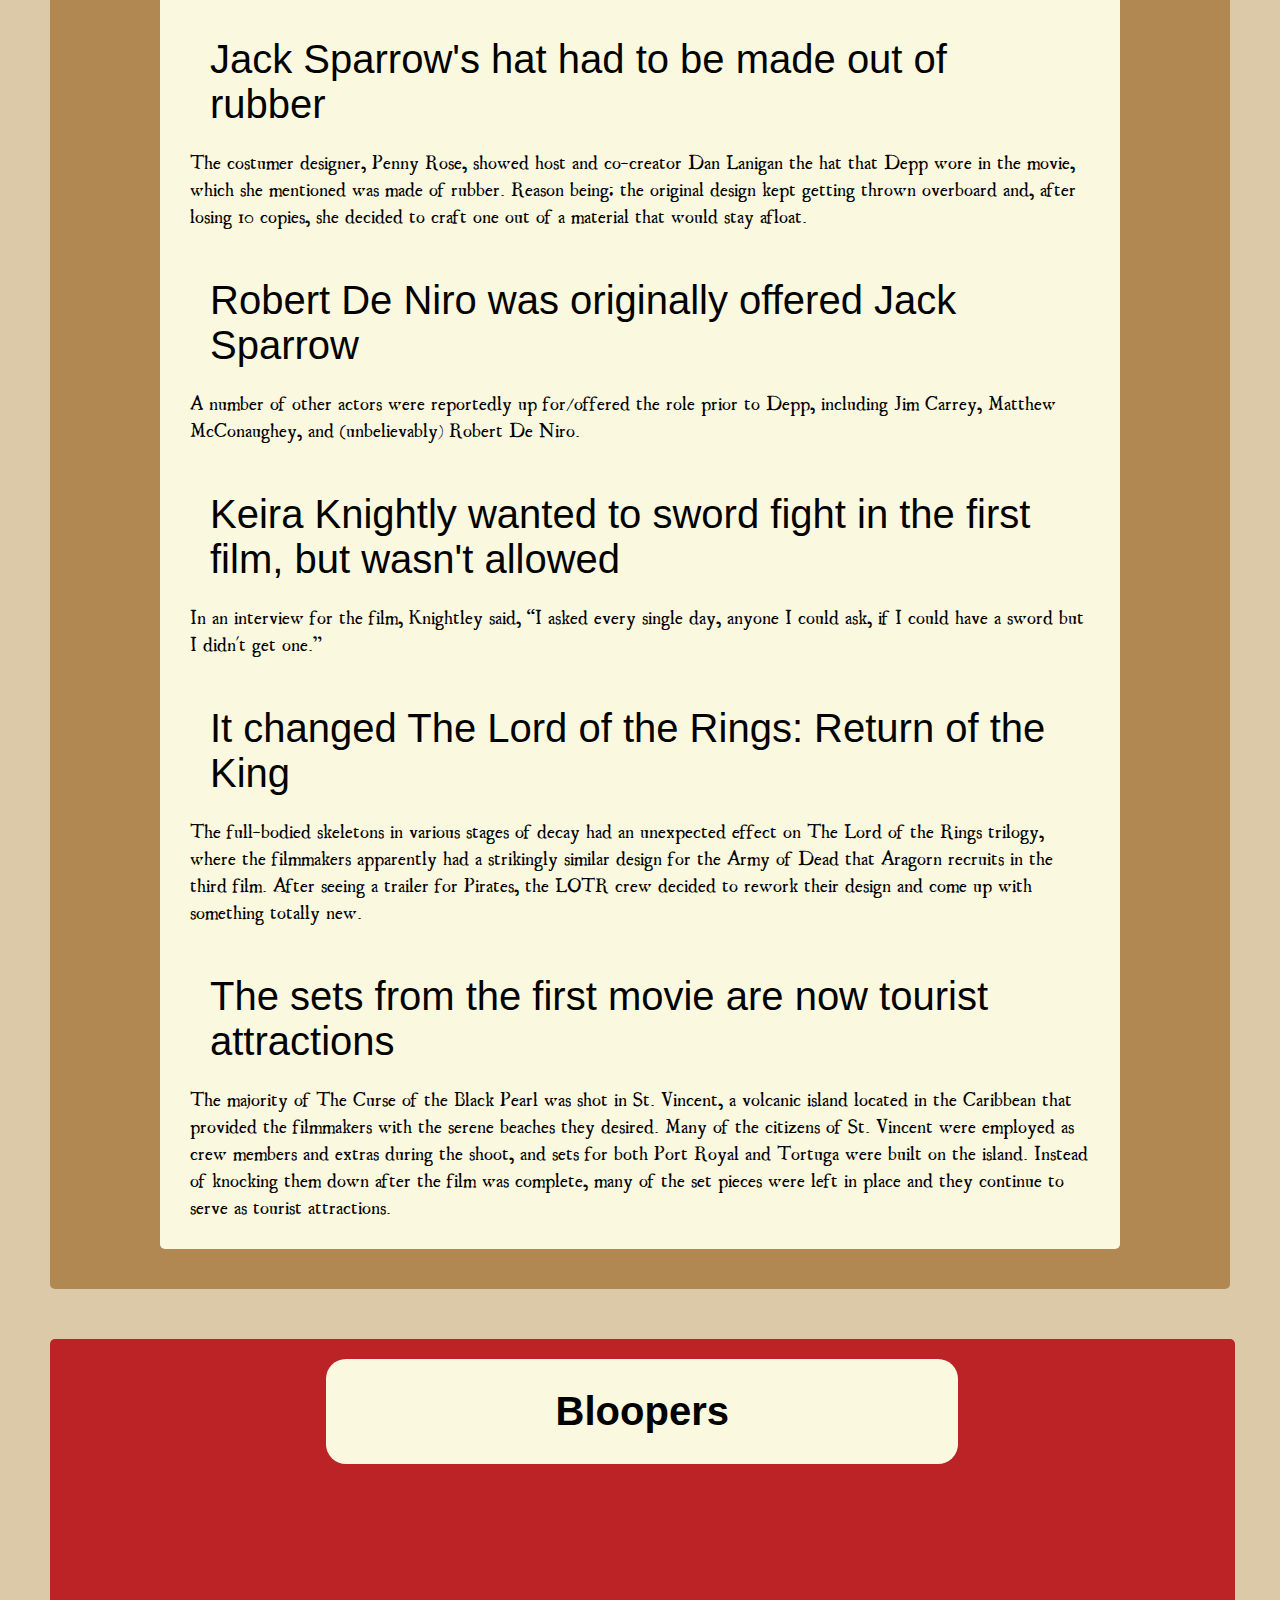
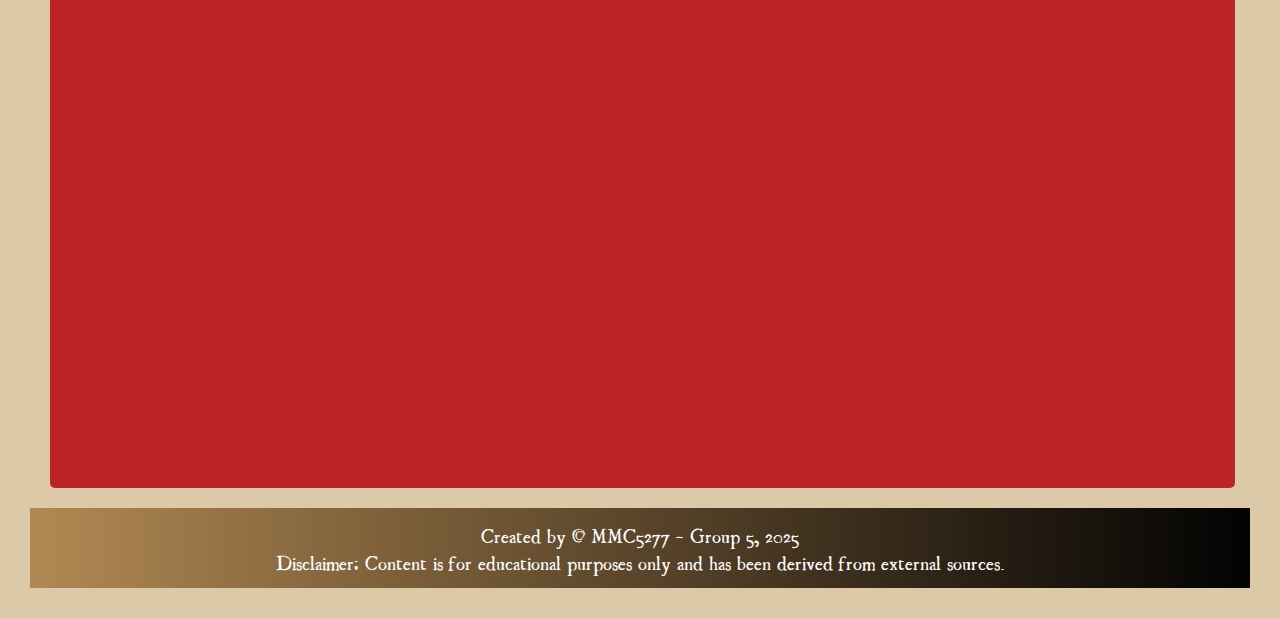
==== commit 7eb31d68: "Merge branch 'main' into soundtrack" ====
--- a/behind-the-scenes.html
+++ b/behind-the-scenes.html
@@ -5,31 +5,64 @@
     <meta name="viewport" content="width=device-width, initial-scale=1.0">
     <meta name="description" content="">
     <meta name="keywords" content="">
-    <title>Document</title>
+    <title>Behind The Scenes</title>
     <link rel="stylesheet" href="style.css">
 </head>
-<body>
+<body class="bts_body">
     <header>
         <nav>
-            <a href="./home.html">Home</a>
-            <a href="./plot.html">Plot</a>
-            <a href="./cast.html">Cast</a>
-            <a href="./soundtrack.html">Soundtrack</a>
-            <a href="./behind-the-scenes.html">Behind the Scenes</a>
+            <a class="nav_home" href="./home.html">Home</a>
+            <a class="nav_page" href="./plot.html">Plot</a>
+            <a class="nav_page" href="./cast.html">Cast</a>
+            <a class="nav_page" href="./soundtrack.html">Soundtrack</a>
+            <a class="nav_page" href="./behind-the-scenes.html">Behind the Scenes</a>
         </nav>
-    </header>    
-    <main>
+    </header>   
+<main class="bts_container">
+    <div class="bts_h1">
         <h1>Behind the Scenes</h1>
-        <button class="primary-button">Primary Button Style</button>
-        <h2>This is an h2. Lorem ipsum dolor sit amet.</h2>
-        <h3>This is an h3. Lorem ipsum dolor sit amet.</h3>
-        <h4>This is an h4. Lorem ipsum dolor sit amet.</h4>
+    </div>
+    
+     <div class="bts_gallery_container">
+        <img src= "Images/bts_img2.png" alt="Behind the Scenes Image 2">
+        <img src= "Images/bts_img3.png" alt="Behind the Scenes Image 3">
+        <img src= "Images/bts_img4.png" alt="Behind the Scenes Image 4">
+        <img src= "Images/bts_img5.png" alt="Behind the Scenes Image 5">
+        <img src= "Images/bts_img6.png" alt="Behind the Scenes Image 6">
+        <img src= "Images/bts_img.png" alt="Behind the Scenes Image">
+     </div>
 
-        <p> Lorem ipsum dolor sit, amet consectetur adipisicing elit. Tempora doloribus quod iusto ullam. Assumenda, suscipit sequi excepturi blanditiis earum doloremque eaque illo doloribus fugit! Temporibus id iusto sapiente error? Sapiente? </p>
-    </main>
-    <footer>
-        <p>Created by &copy; MMC5277 - Group 5, 2025</p>
-        <p>Disclaimer: Content is for educational purposes only and has been derived from external sources.</p>
-    </footer>
+     <div class="bts_dyk">
+        <div class="bts_dyk__content">
+        
+            <h2>Did You Know?</h2>
+            <ul>
+                <li class="bts_dyk__list">Jack Sparrow's hat had to be made out of rubber</li>
+                    <p>The costumer designer, Penny Rose, showed host and co-creator Dan Lanigan the hat that Depp wore in the movie, which she mentioned was made of rubber. Reason being: the original design kept getting thrown overboard and, after losing 10 copies, she decided to craft one out of a material that would stay afloat.</p>
+                <li class="bts_dyk__list">Robert De Niro was originally offered Jack Sparrow</li>
+                    <p>A number of other actors were reportedly up for/offered the role prior to Depp, including Jim Carrey, Matthew McConaughey, and (unbelievably) Robert De Niro.</p>
+                <li class="bts_dyk__list">Keira Knightly wanted to sword fight in the first film, but wasn't allowed</li>
+                    <p>In an interview for the film, Knightley said, “I asked every single day, anyone I could ask, if I could have a sword but I didn't get one.”</p>
+                <li class="bts_dyk__list">It changed The Lord of the Rings: Return of the King</li>
+                    <p>The full-bodied skeletons in various stages of decay had an unexpected effect on The Lord of the Rings trilogy, where the filmmakers apparently had a strikingly similar design for the Army of Dead that Aragorn recruits in the third film. After seeing a trailer for Pirates, the LOTR crew decided to rework their design and come up with something totally new.
+                <li class="bts_dyk__list">The sets from the first movie are now tourist attractions</li>     
+                        <p>The majority of The Curse of the Black Pearl was shot in St. Vincent, a volcanic island located in the Caribbean that provided the filmmakers with the serene beaches they desired. Many of the citizens of St. Vincent were employed as crew members and extras during the shoot, and sets for both Port Royal and Tortuga were built on the island. Instead of knocking them down after the film was complete, many of the set pieces were left in place and they continue to serve as tourist attractions. </p>
+                  </ul>
+         </div>         
+                </div>
+
+    <div class="bts_video">
+        <h2 class="bts_video__header">Bloopers</h2>
+        <iframe class="bts_video__iframe"
+    src="https://www.youtube.com/embed/SNc7ackp55I" title="Behind the Scenes YouTube Video" frameborder="0" allowfullscreen>
+  </iframe>
+    </div>
+
+
+</main>
+   <footer>
+     <p>Created by &copy; MMC5277 - Group 5, 2025</p>
+     <p>Disclaimer: Content is for educational purposes only and has been derived from external sources.</p>
+   </footer> 
 </body>
 </html>--- a/style.css
+++ b/style.css
@@ -287,6 +287,45 @@
 
 
   /*CAST PAGE STYLES*/
+  .cast_names_gallery {
+    margin: 5px;
+    border: 0px solid #ccc;
+    float: left;
+    width: 180px;
+  }
+  
+  .cast_hero_title {
+    background-image: url(Images/compass-background.jpg);
+    background-size: cover;
+    background-position: center;
+    padding: 40px;
+    text-align: center;
+ }
+
+ .cast_names {
+    display: grid;
+    grid-template-columns: auto auto auto;
+    background-image: url(Images/parchment-bg.jpg) ;
+    background-position: center;
+    background-size: cover;
+    justify-content: center;
+    gap: 200px;
+    grid-template-rows: 400px 400px 400px;
+    padding-top: 30px;
+ }
+  
+ .cast_names_gallery img {
+    width: 300px;
+    height: 300px;
+    border-radius: 50%;
+    border: 10px solid #020202;
+  }
+  
+.cast_information {
+    padding: 30px;
+    text-align: center;
+    font-size: 60px;
+  }
 
   /*END CAST PAGE STYLES*/
 
@@ -426,6 +465,110 @@
 
   /*BEHIND THE SCENES PAGE STYLES*/
 
+.bts_body {
+  padding: 30px;
+}
+
+.bts_container {
+  display: grid;
+  grid-template-columns: auto;
+  grid-template-rows: auto auto auto auto;
+  grid-template-areas:
+    "bts_h1" 
+    "gallery"
+    "bts_dyk"
+    "bts_video";
+  padding: 20px;
+  row-gap: 50px;
+}
+
+.bts_h1 {
+  grid-area: bts_h1;
+  display: flex;
+  justify-content: center;
+  padding: 50px;
+  background-image: url('Images/parchment--background.jpg.avif');
+}
+
+.bts_gallery_container {
+    grid-area: gallery;
+    display: grid;
+    grid-template-columns: repeat(auto-fill, minmax(400px, 1fr));
+    grid-auto-rows: 350px;
+    row-gap: 20px;
+    column-gap: 20px;
+}
+
+.bts_gallery_container img {
+    width: 100%;
+    height: 100%;
+    object-fit: cover;
+    border-radius: 5px;
+    border: 4px solid #bb2326;
+}
+
+  .bts_dyk {
+    grid-area: bts_dyk;
+    display: flex;
+    justify-content: center;
+    background-color: #b18852;
+    padding: 40px 20px;
+    border-radius: 5px;
+    
+  }
+
+  .bts_dyk__content {
+  max-width: 900px;
+  width: 100%;
+  display: flex;
+  flex-direction: column;
+  align-items: center;
+  padding: 30px;
+  background-color: #fbf8e0;
+  border-radius: 5px;
+  }
+
+  .bts_dyk__list {
+    font-family: 'PiecesOfEight', sans-serif;
+    font-size: 40px;
+    color: #020202;
+    padding: 20px;
+    justify-items: center;
+    list-style-type: none;
+    padding-top: 50px;
+  }
+
+
+ .bts_video
+  {
+    grid-area: bts_video;
+    width: 97%;
+    height: auto;
+    justify-items: center;
+    margin: 0 auto;
+    padding: 20px;
+    background-color: #bb2326;
+    border-radius: 5px;
+  }
+
+  .bts_video__header {
+    text-align: center;
+    padding: 30px;
+    background-color: #fbf8e0;
+    border-radius: 20px;
+    width: 50%;
+  }
+
+  .bts_video__iframe {
+    width: 100%;
+    max-width: 950px;
+    aspect-ratio: 16 / 9;
+    display: block;
+    margin: 0 auto;
+    border: none;
+    padding-bottom: 50px;
+    padding-top: 20px;
+  }
 
   /*END BEHIND THE SCENES PAGE STYLES*/
 
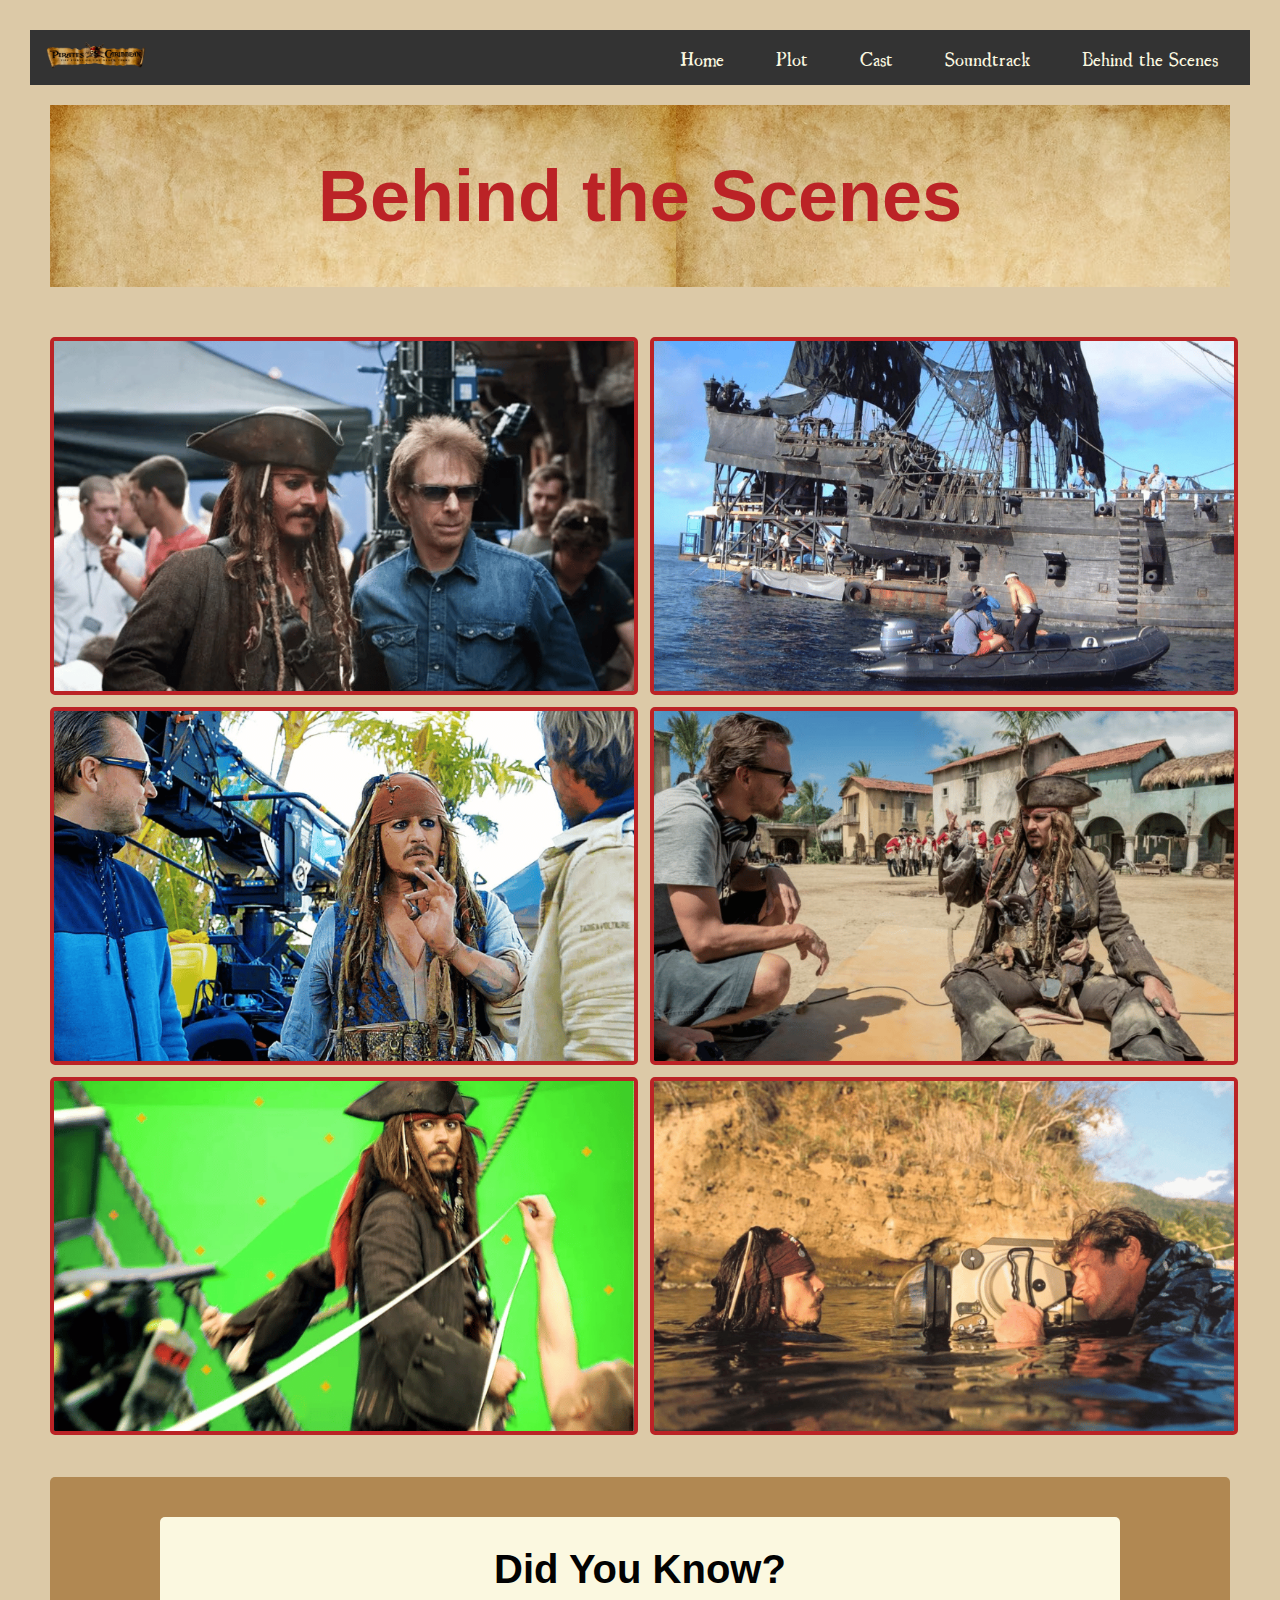
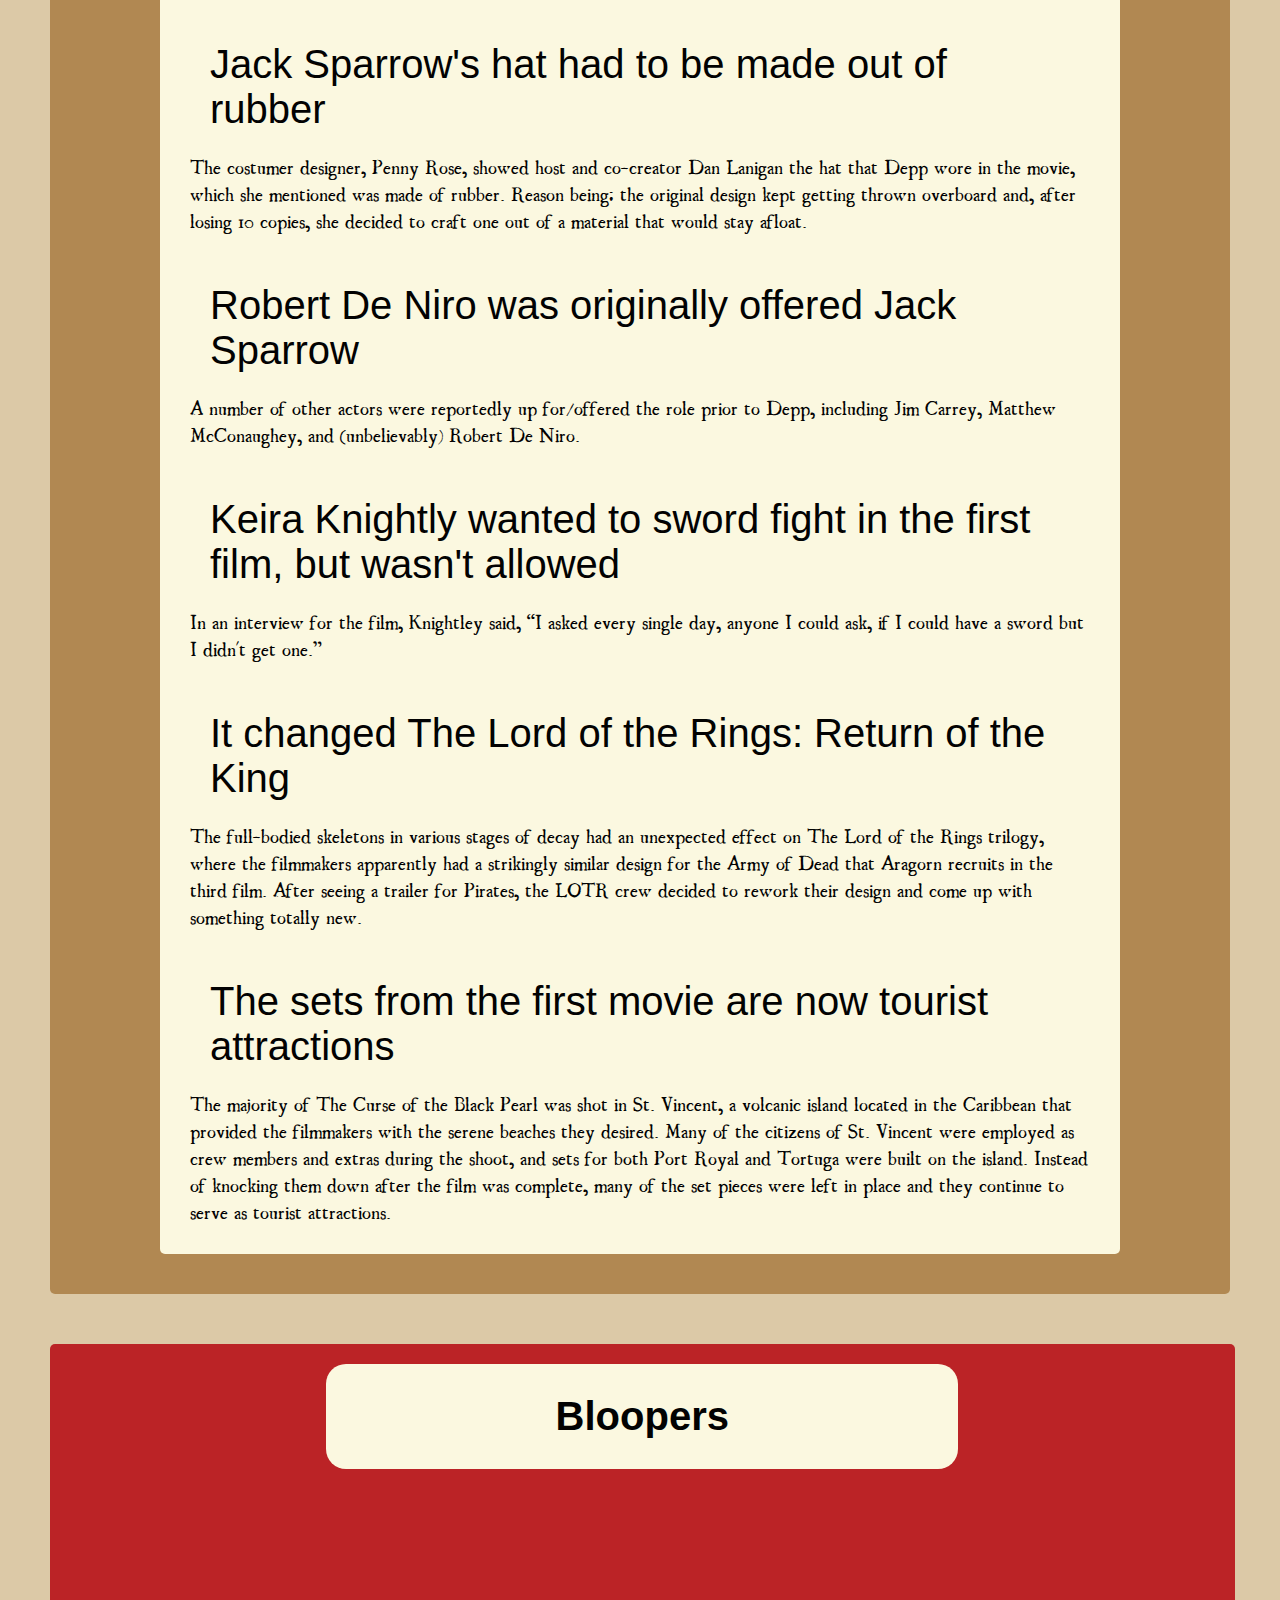
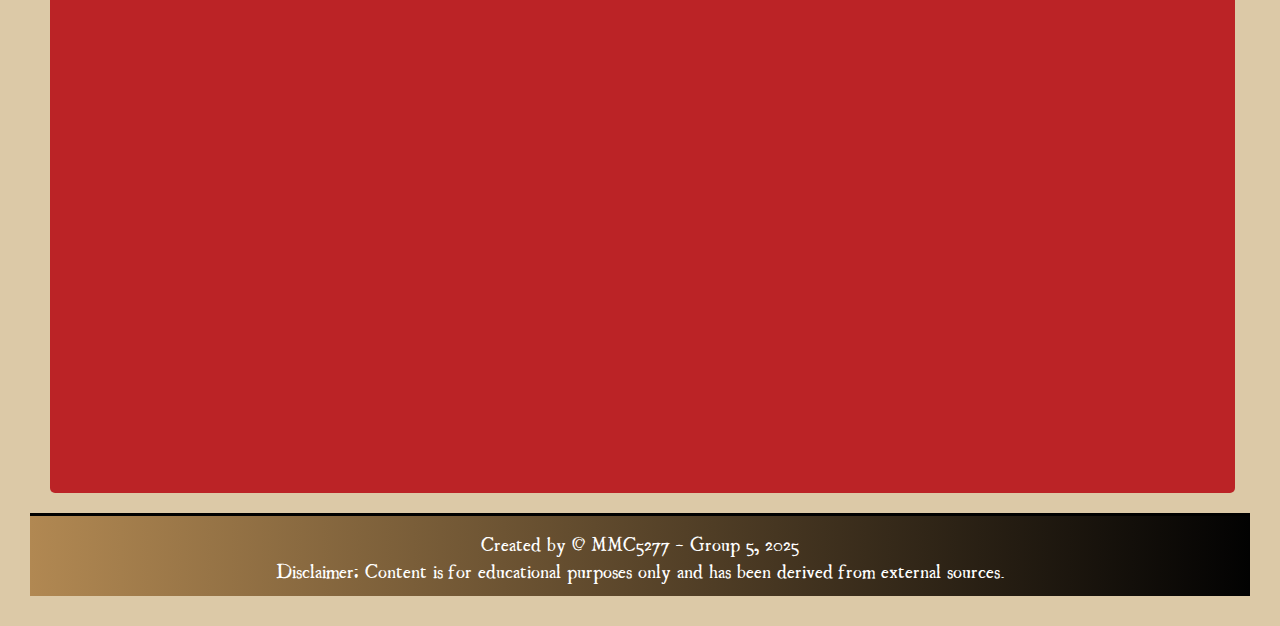
==== commit 9eea7c99: "Fix header on everyone's pages and fix grid layout on cast page" ====
--- a/behind-the-scenes.html
+++ b/behind-the-scenes.html
@@ -10,12 +10,21 @@
 </head>
 <body class="bts_body">
     <header>
-        <nav>
-            <a class="nav_home" href="./home.html">Home</a>
-            <a class="nav_page" href="./plot.html">Plot</a>
-            <a class="nav_page" href="./cast.html">Cast</a>
-            <a class="nav_page" href="./soundtrack.html">Soundtrack</a>
-            <a class="nav_page" href="./behind-the-scenes.html">Behind the Scenes</a>
+        <nav class="navbar">
+            <a href="./index.html">
+                <img src="Images/Pirates-of-the-Caribbean-Logo-2003.png" class="nav-logo" width="100px" height="auto" alt="Pirates of the Caribbean Logo">
+            </a>
+            
+            <input type="checkbox" id="menu-toggle" />
+            <label for="menu-toggle" class="hamburger">&#9776;</label>
+            
+            <div class="nav-links">
+                <a href="./index.html">Home</a>
+                <a href="./plot.html">Plot</a>
+                <a href="./cast.html">Cast</a>
+                <a href="./soundtrack.html">Soundtrack</a>
+                <a href="./behind-the-scenes.html">Behind the Scenes</a>
+            </div>
         </nav>
     </header>   
 <main class="bts_container">
--- a/style.css
+++ b/style.css
@@ -6,10 +6,6 @@
     border: 0;
  }
 
-:root {
-    --primary-color: black;
-  }
-
   @font-face {
     font-family: 'PiecesOfEight';
     src: url('fonts/PiecesofEight.ttf') format('truetype');
@@ -26,25 +22,21 @@
     font-size: 18px;
     color: #020202;
   }
-
   h1 {
     font-family: 'PiecesOfEight', sans-serif;
     font-size: 72px;
     color: #bb2326;
   } 
-
   h2 {
     font-family: 'PiecesOfEight', sans-serif;
     font-size: 40px;
     color: #020202;
   }
-
   h3 {
     font-family: 'PiecesOfEight', sans-serif;
     font-size: 28px;
     color: #020202;
   }
-
   .primary-button {
     background-color: #bb2326;
     color: #fbf8e0;
@@ -56,43 +48,101 @@
     text-decoration: none;
     cursor: pointer;
   }
-
   .primary-button:hover {
     background-color: #fbf8e0;
     color: #bb2326;
   }
-
-  header {
-    background-image: linear-gradient(to right, #020202, #b18852);
-    height: 50px;
-    align-content: center;
-  }
-
-  nav a {
-    color: #fbf8e0;
-    text-decoration: none;
-  }
- 
-  .nav_home {
-    padding: 30px;
-    margin-left: 10%;
-    margin-right: 50%;
-    text-transform: uppercase;
-  }
-
-  .nav_page {
-    padding: 3px;
-  }
-
+  
+/* Base Navbar */
+.navbar {
+  display: flex;
+  align-items: center;
+  justify-content: space-between;
+  background-color: #333;
+  padding: 0 16px;
+  position: relative;
+  flex-wrap: wrap;
+}
+
+.nav-logo {
+  height: 50px;
+}
+
+/* Hamburger Icon */
+.hamburger {
+  display: none;
+  font-size: 28px;
+  cursor: pointer;
+  color: #fbf8e0;
+}
+
+/* Hide checkbox */
+#menu-toggle {
+  display: none;
+}
+
+/* Nav Links */
+.nav-links {
+  display: flex;
+  gap: 20px;
+}
+
+.nav-links a {
+  color: #fbf8e0;
+  text-decoration: none;
+  padding: 14px 16px;
+}
+
+.nav-links a:hover {
+  background-color: #ddd;
+  color: black;
+}
+
+/* Responsive for mobile */
+@media (max-width: 768px) {
+  .hamburger {
+    display: block;
+  }
+
+  .nav-links {
+    display: none;
+    flex-direction: column;
+    width: 100%;
+    background-color: #333;
+    order: 3; /* Push menu below */
+  }
+
+  #menu-toggle:checked + .hamburger + .nav-links {
+    display: flex;
+  }
+
+  .nav-links a {
+    text-align: center;
+    padding: 12px;
+  }
+
+  .navbar {
+    
+    flex-wrap: wrap;
+  }
+
+  .nav-logo {
+    order: 1;
+  }
+
+  .hamburger {
+    order: 2;
+  }
+}
   footer {
     background-image: linear-gradient(to left, #020202, #b18852);
     height: 80px;
     text-align: center;
     color:white;
     align-content: center;
-  }
-
-  .secondary-button {
+    border-top: 3px solid black;
+  }
+.secondary-button {
     background-color: #b18852; 
     color: #020202;            
     padding: 12px 28px;
@@ -103,61 +153,11 @@
     text-decoration: none;
     cursor: pointer;
   }
-  
-  .secondary-button:hover {
+.secondary-button:hover {
     background-color: #020202; 
     color: #b18852;
   }   
-
 /*END BASE STYLES*/
-
-/*MEDIA QUERIES*/
-  @media screen and (max-width: 1100px) {
-    header {
-      height: 5vw;
-      align-content: center;
-      width: 100vw;
-    }
-    .nav_home {
-      padding: 30px;
-      margin-left: 10vw;
-      margin-right: 30vw;
-      text-transform: uppercase;
-      font-size: 12px;
-    }
-
-    footer {
-      font-size: 12px;
-      height: 60px;
-    }
-  
-    .nav_page {
-      padding: 3px;
-      font-size: 12px;
-    }
-
-    .primary-button {
-      padding: 5px 12px;
-      border-radius: 4px;
-      border: transparent;
-      font-size: 10px;
-      text-decoration: none;
-      cursor: pointer;
-    }
-
-/*SOUNDTRACK MEDIA QUERIES*/
-    .soundtrack_hero_title {
-      font-size: 64px;
-    }
-
-    .soundtrack_hero_subtitle {
-      font-size: 25px;
-      padding-top: 20px;
-    }  
-    
-  }
-
-/*END MEDIA QUERIES*/
 
 /*Individual page styles go below. 
 
@@ -206,27 +206,23 @@
 
   /*PLOT PAGE STYLES*/
   .plot-hero {
-    background-position: center;
-    background-image: url(Images/PoC_Hero-Image-1.png);
+    background-image: url(Images/plot-pirates-hero-image.png);
     background-repeat:no-repeat;
     background-size:cover;
     background-position:center;
-    padding: 40px 0;
+    padding: 80px 0;
+  }
+  .plot-hero__title, .plot-hero__subtitle, .plot-hero__sub-heading, .plot-hero__copy {
+    color: #fbf8e0;
   }
   .plot-hero__title, .plot-hero__subtitle {
-    color: #fbf8e0;
-  }
-  .plot-hero__title {
-    margin: 10px 500px 0 60px;
-  }
-  .plot-hero__subtitle {
-    margin: 0 500px 10px 60px;
+    margin: 5px 500px 5px 60px;
   }
   .plot-hero__sub-heading {
     word-spacing: 4px;
+    font-size: 18px;
   }
   .plot-hero__sub-heading, .plot-hero__copy {
-    color: #fbf8e0;
     margin: 10px 500px 0 60px;
   }
   .plot-hero__button {
@@ -246,21 +242,11 @@
     background-color: #fbf8e0;
     color: #bb2326;
   }
-
-  .plot-details {
-    background-position: center top;
-    background-image: url(Images/PoC_Skull-and-Crossbones.png);
-    background-size: cover;
-    background-repeat: no-repeat;
-    padding-top: 200px;
-    height: 50vh;
-    color: #fbf8e0;
-  }
   .plot-details h2 {
-    color: #fbf8e0;
+    font-size: 30px;
 }
   .plot-details__grid {
-    margin: 0 80px;
+    padding: 40px 200px 10px 200px;
     display: grid;
     grid-template-columns: auto auto;
     column-gap: 100px;
@@ -268,75 +254,154 @@
     align-content: space-evenly;
     gap: 40px 80px;
   }
- 
   .plot-synopsis {
+    padding-bottom: 40px;
+  }
+  .plot-synopsis__heading {
+    padding: 40px 200px 10px 200px;
+    font-size: 30px;
+    text-align: center;
+  }
+  .plot-synopsis__copy { 
+    text-indent: 3em;
+    padding: 5px 200px;
+    font-size: 18px;
+  }
+  /*Text Animation*/
+  .plot-details {
+    overflow: hidden;
+}
+  .plot-details__masked-text {
+    font-size: 8rem;
+    font-weight: bold;
+    color: transparent;
+    background-image: url(Images/red-texture-background.jpg);
+    background-position: 0 50%;
+    background-clip: text;
+    -webkit-background-clip: text;
+    -webkit-text-fill-color: transparent;
+    animation: animate-background 5s infinite alternate linear;
+}
+  @keyframes animate-background {
+    0% {
+        background-position: 0 50%;
+    }
+    100% {
+        background-position: 100% 50%;
+    }
+}
+/*Media Query - Mobile*/
+@media only screen and (max-width: 600px) {
+  .plot-hero__title, .plot-hero__subtitle, .plot-hero__sub-heading, .plot-hero__copy {
+    margin: 0 25px 10px 25px;
+    text-align: center;
+  }
+  .plot-hero__title {
+    font-size: 30px;
+  }
+  .plot-hero__subtitle {
+    font-size: 25px;
+  }
+  .plot-hero__sub-heading {
+    font-size: 18px;
+  }
+  .plot-hero__copy {
+    font-size: 15px;
+  }
+  .plot-hero__button {
+    display: block;
+    margin: 20px auto;
+    text-align: center;
+    width: fit-content;
+  }
+  .plot-details__grid {
+    display: flex;
+    flex-direction: column;
+    gap: 1rem;
+    padding: 30px 25px 10px;
+  }
+  .plot-synopsis__heading {
+    margin: 20px 25px 15px;
+    text-align: center;
+  }
+  .plot-synopsis__copy {
+    margin: 10px 25px;
+  }
+  .plot-synopsis__heading, .plot-synopsis__copy {
+    padding: 0;
+  }
+}
+/*Media Query - Tablet*/
+@media only screen and (min-width: 601px) and (max-width: 900px) {
+  .plot-hero__title, .plot-hero__subtitle, .plot-hero__sub-heading, .plot-hero__copy {
+    margin: 0 50px 10px 60px;
+  }
+  .plot-details__grid {
+    padding: 30px 50px 5px;
+  }
+  .plot-synopsis__heading {
+    text-align: center;
+  }
+  .plot-synopsis__copy {
+    padding: 5px 50px;
+  }
+}
+  /*END PLOT PAGE STYLES*/
+
+
+  /*CAST PAGE STYLES*/
+  .cast_names_gallery {
+    margin: 5px;
+    border: 0px solid #ccc;
+    width: auto;
+  }
+  
+  .cast_list {
+    background-image: url(Images/compass-background.jpg);
+    background-size: cover;
+    background-position: center;
+    background-repeat: no;
+    padding: 60px;
+    text-align: center;
+  }
+  
+ .cast_names {
+    display: grid;
+    grid-template-columns: repeat(3, 1fr);
+    background-image: url(Images/parchment-bg.jpg) ;
+    background-position: center;
+    background-size: cover;
+    justify-content: center;
+    justify-items: center;
+    gap: 100px;
+    grid-template-rows: repeat(3, auto);
+    padding-top: 30px;
+ }
+  
+ .cast_names_photo {
+    width: 300px;
+    height: 300px;
+    border-radius: 50%;
+    border: 10px solid #020202;
+  }
+
+.cast_information {
+    padding: 30px;
+    text-align: center;
+  }
+
+  /*END CAST PAGE STYLES*/
+
+
+  /*SOUNDTRACK PAGE STYLES*/
+
+.soundtrack_content {
     background-position: center;
     background-image: url(Images/parchment--background.jpg.avif);
     background-size: cover;
     max-width: 100%;
-    padding-bottom: 40px;
-  }
-  .plot-synopsis__heading {
-    padding: 40px 200px 10px 200px;
-  }
-  .plot-synopsis__copy { 
-    text-indent: 3em;
-    padding: 5px 200px;
-  }
-  /*END PLOT PAGE STYLES*/
-
-
-  /*CAST PAGE STYLES*/
-  .cast_names_gallery {
-    margin: 5px;
-    border: 0px solid #ccc;
-    float: left;
-    width: 180px;
-  }
-  
-  .cast_hero_title {
-    background-image: url(Images/compass-background.jpg);
-    background-size: cover;
-    background-position: center;
-    padding: 40px;
-    text-align: center;
- }
-
- .cast_names {
-    display: grid;
-    grid-template-columns: auto auto auto;
-    background-image: url(Images/parchment-bg.jpg) ;
-    background-position: center;
-    background-size: cover;
-    justify-content: center;
-    gap: 200px;
-    grid-template-rows: 400px 400px 400px;
-    padding-top: 30px;
- }
-  
- .cast_names_gallery img {
-    width: 300px;
-    height: 300px;
-    border-radius: 50%;
-    border: 10px solid #020202;
-  }
-  
-.cast_information {
-    padding: 30px;
-    text-align: center;
-    font-size: 60px;
-  }
-
-  /*END CAST PAGE STYLES*/
-
-
-  /*SOUNDTRACK PAGE STYLES*/
-
-.soundtrack_content {
-    max-width: 100%;
     max-height: 100%;
     justify-content: center;
-    margin-top: 30px;
     display: grid;
     grid-template-areas:
     'composers'
@@ -354,13 +419,14 @@
   }
 
   .soundtrack_hero_content {
-    background-image: url(Images/parchment3.jpeg);
+    background-image: url(Images/orchestra.png);
     background-size: cover;
     height: 33vh;
     width: 100vw;
     background-repeat: no-repeat;
     justify-items: center;
     align-items: center;
+    border-bottom: 6px solid black;
   }
 
   .soundtrack_hero_title {
@@ -408,6 +474,7 @@
 
   .soundtrack_content_composers_container {
     grid-area: composers;
+    margin-top: 40px;
   }
 
   .soundtrack_content_theme_container {
@@ -458,7 +525,6 @@
     float: left;
     margin-right: 15px;
   }
-
 
   /*END SOUNDTRACK PAGE STYLES*/
 
@@ -572,4 +638,55 @@
 
   /*END BEHIND THE SCENES PAGE STYLES*/
 
-
+/*MEDIA QUERIES*/
+@media screen and (max-width: 1100px) {
+  header {
+    height: 5vw;
+    align-content: center;
+    width: 100vw;
+  }
+  .nav_home {
+    padding: 30px;
+    margin-left: 10vw;
+    margin-right: 30vw;
+    text-transform: uppercase;
+    font-size: 12px;
+  }
+
+  footer {
+    font-size: 12px;
+    height: 60px;
+  }
+
+  .nav_page {
+    padding: 3px;
+    font-size: 12px;
+  }
+
+  .primary-button {
+    padding: 5px 12px;
+    border-radius: 4px;
+    border: transparent;
+    font-size: 10px;
+    text-decoration: none;
+    cursor: pointer;
+  }
+
+/*SOUNDTRACK MEDIA QUERIES*/
+  .soundtrack_hero_title {
+    font-size: 64px;
+  }
+
+  .soundtrack_hero_subtitle {
+    font-size: 25px;
+    padding-top: 20px;
+  }  
+ 
+  .soundtrack_content_tracks_container {
+    display: flex;
+    flex-direction: row;
+    flex-wrap: wrap;
+    row-gap: 50px;
+  }
+
+}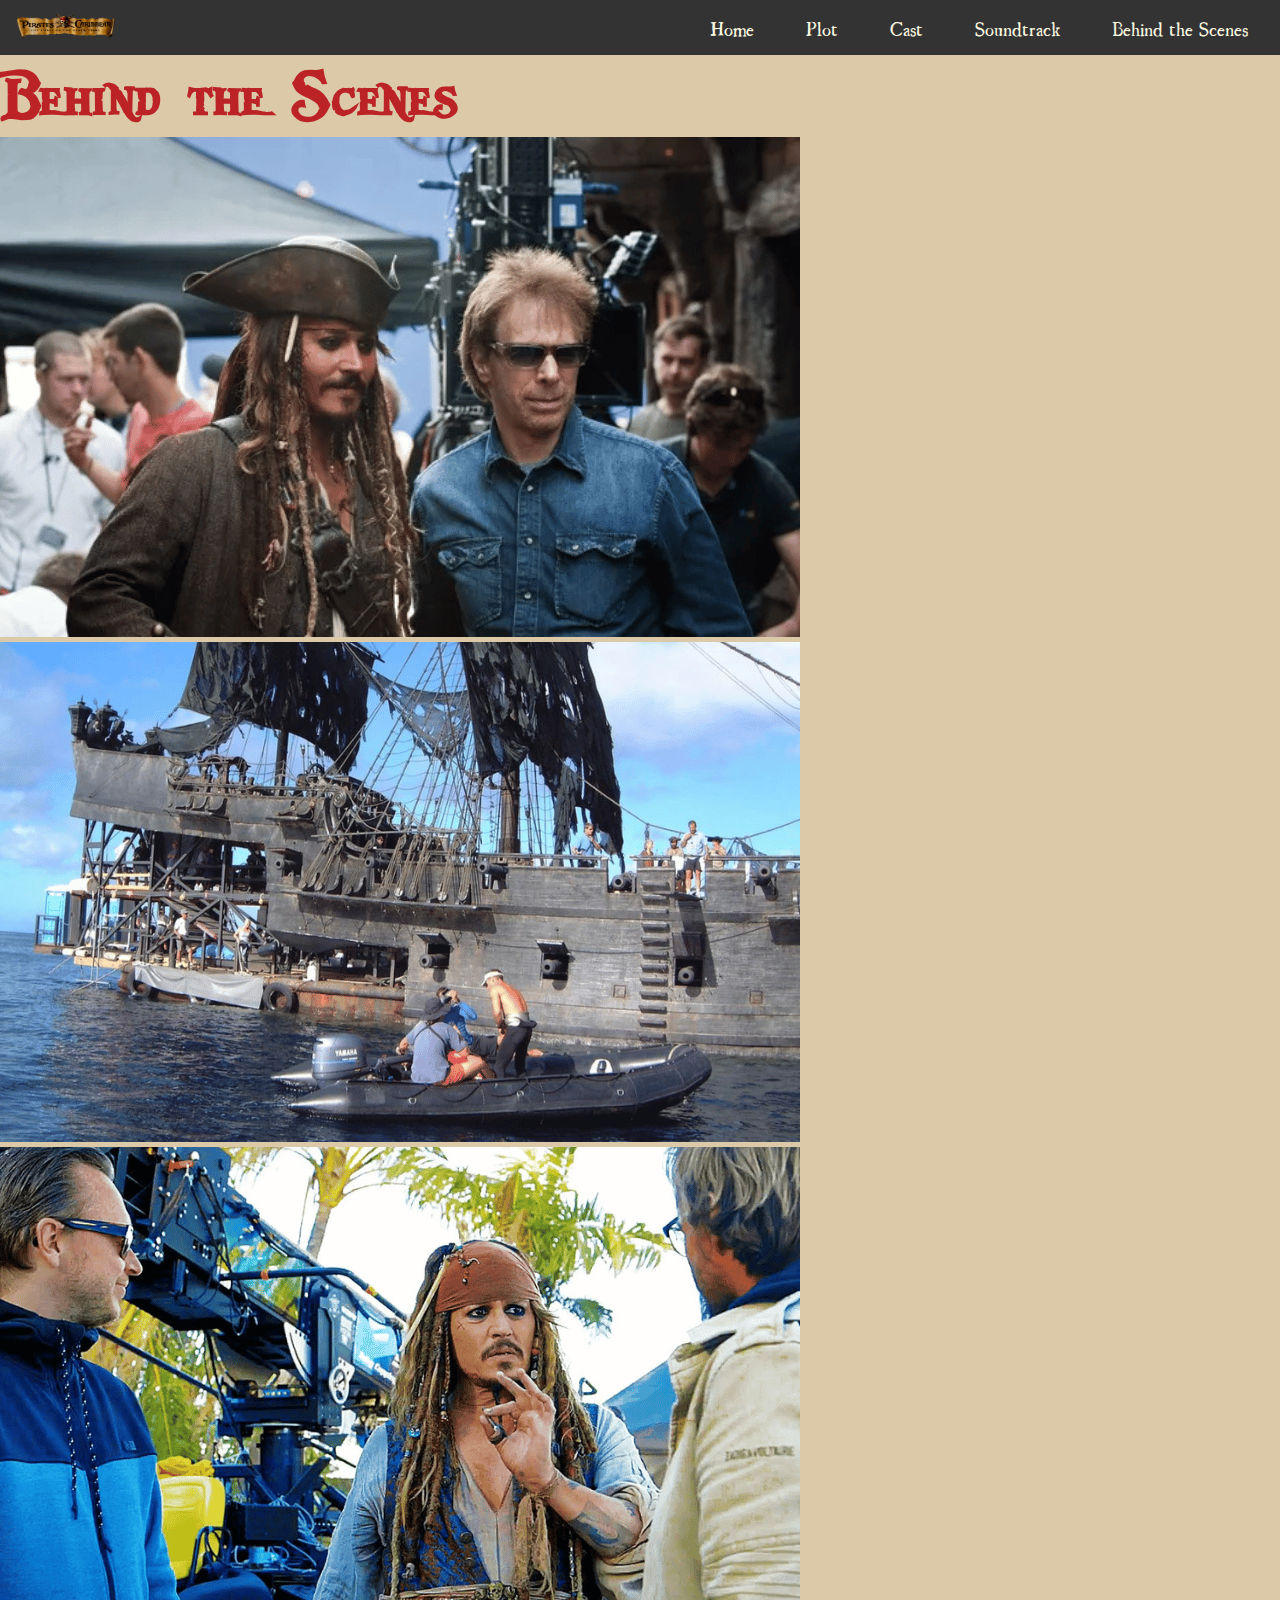
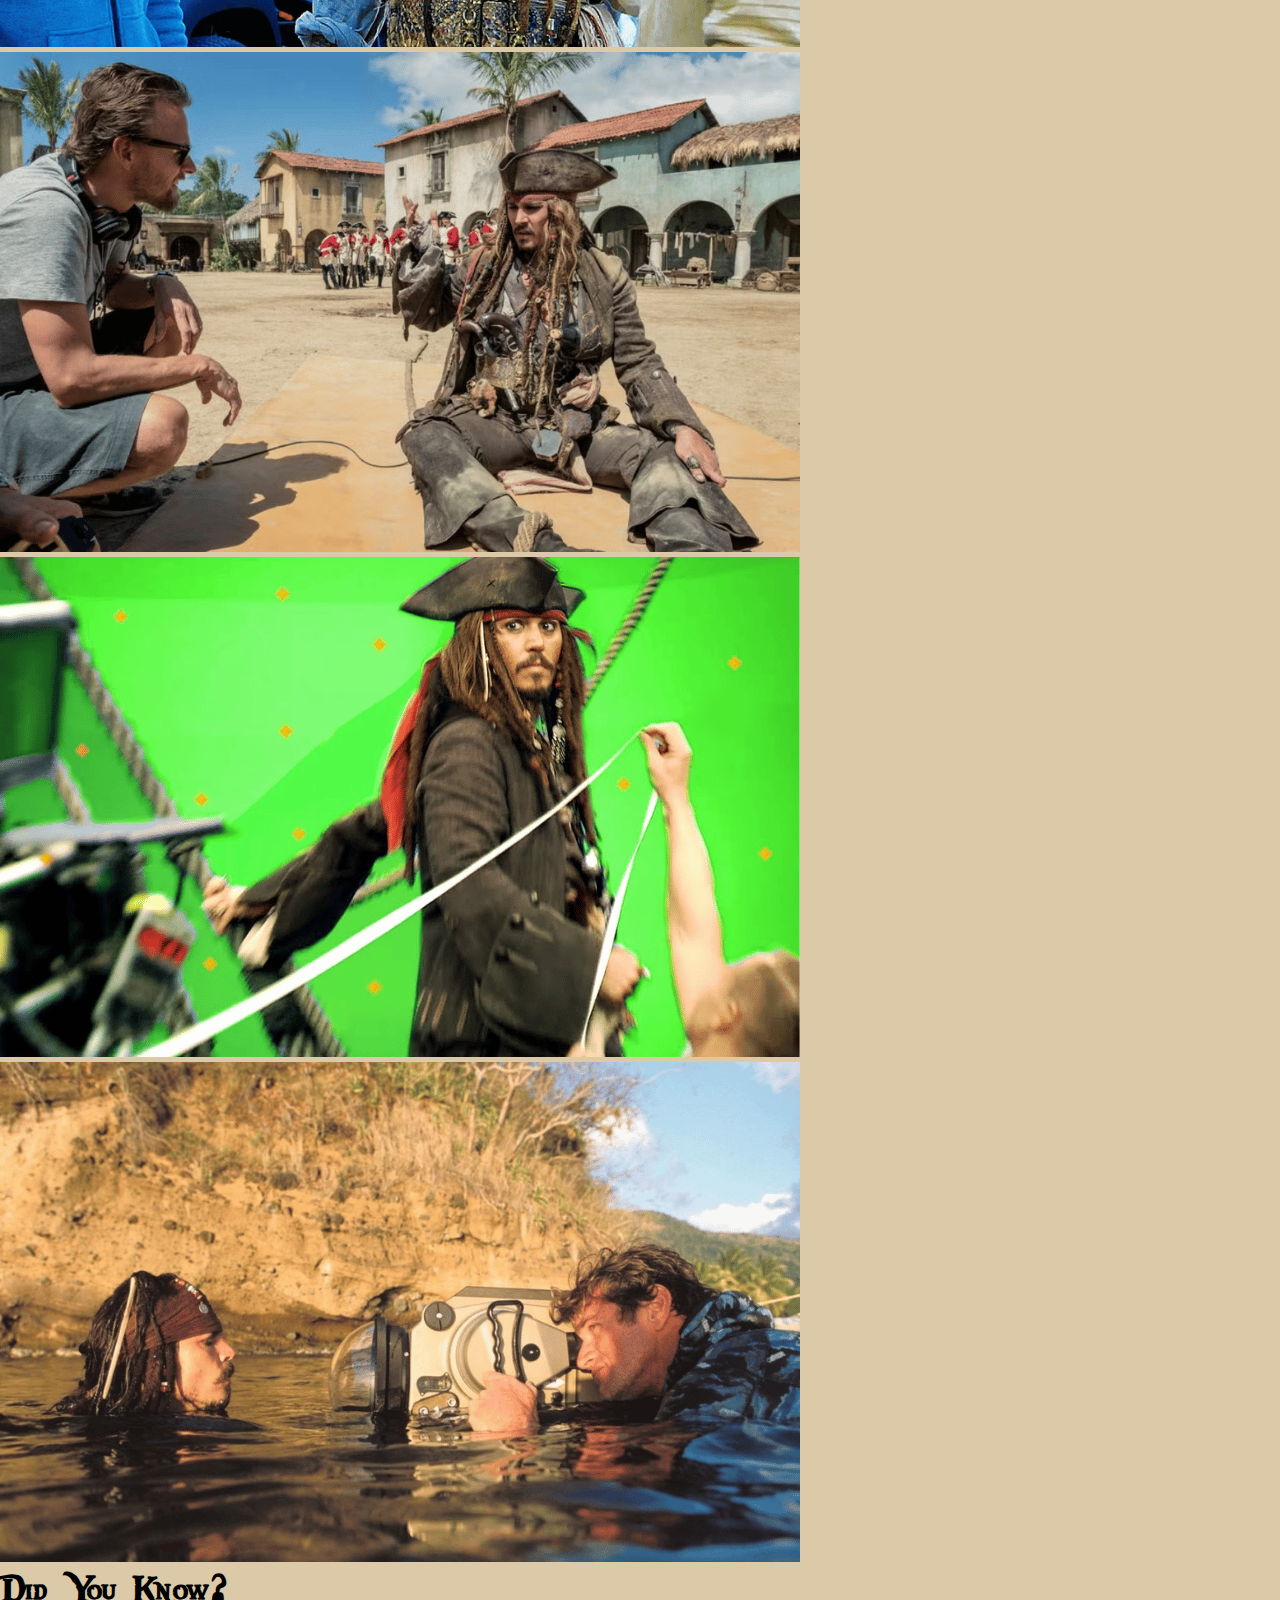
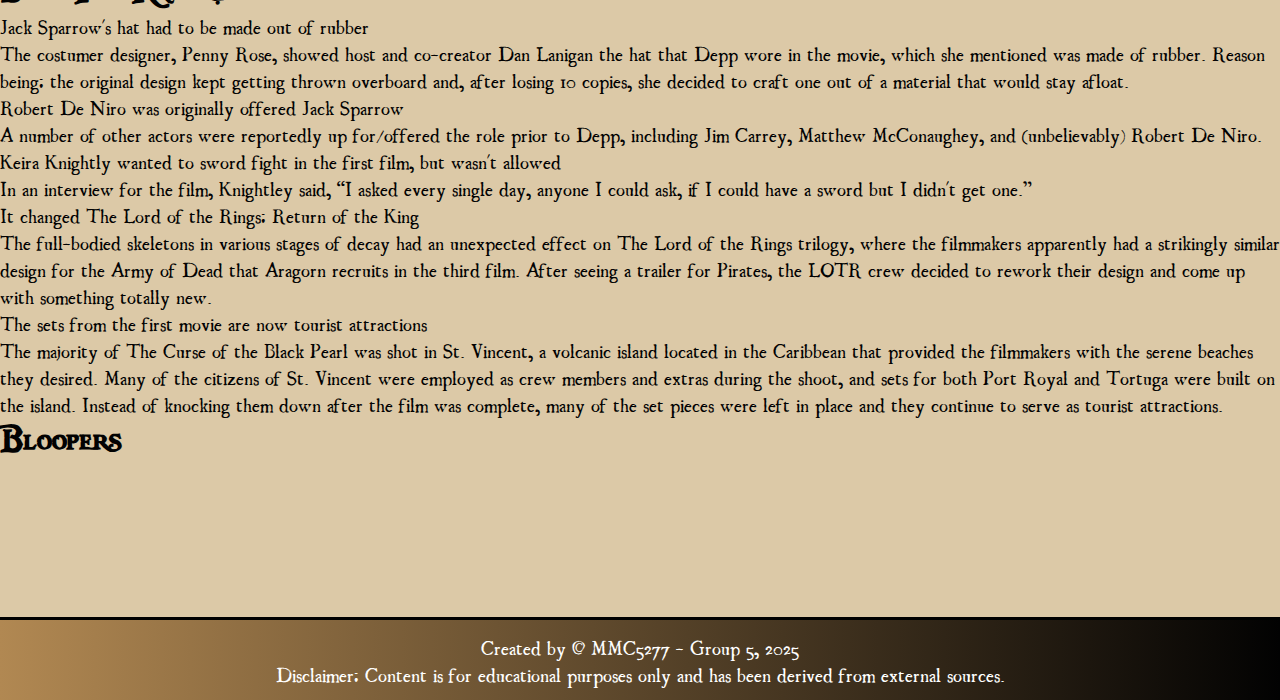
==== commit 38d22bff: "Changed nav logo to webp" ====
--- a/behind-the-scenes.html
+++ b/behind-the-scenes.html
@@ -12,7 +12,7 @@
     <header>
         <nav class="navbar">
             <a href="./index.html">
-                <img src="Images/Pirates-of-the-Caribbean-Logo-2003.png" class="nav-logo" width="100px" height="auto" alt="Pirates of the Caribbean Logo">
+                <img src="Images/Pirates-of-the-Caribbean-Logo-2003.webp" class="nav-logo" width="100px" height="auto" alt="Pirates of the Caribbean Logo">
             </a>
             
             <input type="checkbox" id="menu-toggle" />
--- a/style.css
+++ b/style.css
@@ -6,15 +6,16 @@
     border: 0;
  }
 
-  @font-face {
-    font-family: 'PiecesOfEight';
-    src: url('fonts/PiecesofEight.ttf') format('truetype');
-  }
-
-  @font-face {
-    font-family: 'UglyQua';
-    src: url('fonts/UglyQua.ttf') format('truetype');
-  }
+ @font-face {
+  font-family: 'PiecesOfEight';
+  src: url('fonts/PiecesofEight.ttf') format("truetype"),
+  url(fonts/PiecesOfEight.woff) format("woff");
+}
+
+@font-face {
+  font-family: 'UglyQua';
+  src: url('fonts/UglyQua.ttf') format("truetype");
+}
 
   body {
     background: #dcc9a7;
@@ -159,6 +160,188 @@
   }   
 /*END BASE STYLES*/
 
+/*MEDIA QUERIES*/
+
+.home_hero_title {
+  font-size: 2rem;
+}
+
+.home_hero_subtitle {
+  font-size: 1.6rem;
+}
+
+nav {
+  display: flex;
+  flex-direction: row;
+  justify-content: space-between;
+  padding: 20px 40px;
+  gap: 20px;
+}
+
+.home_text {
+  font-size: 1.2rem;
+  padding: 0 20px;
+  max-width: 900px;
+  margin: auto;
+}
+
+.home_img {
+  max-width: 100%;
+  height: auto;
+}
+
+@media (max-width: 480px) {
+  .home_hero_title {
+    font-size: 1.5rem;
+  }
+
+  .home_hero_subtitle {
+    font-size: 1.2rem;
+  }
+
+  nav {
+    flex-direction: column;
+    gap: 10px;
+    padding: 15px;
+  }
+
+  .home_text {
+    font-size: 1rem;
+    padding: 0 10px;
+  }
+
+  .home_img {
+    max-width: 90%;
+  }
+}
+
+@media (min-width: 481px) and (max-width: 768px) {
+  .home_hero_title {
+    font-size: 1.6rem;
+  }
+
+  .home_hero_subtitle {
+    font-size: 1.3rem;
+  }
+
+  nav {
+    flex-direction: column;
+    gap: 12px;
+    padding: 18px;
+  }
+
+  .home_text {
+    font-size: 1.05rem;
+    padding: 0 15px;
+  }
+
+  .home_img {
+    max-width: 95%;
+  }
+}
+
+@media (min-width: 769px) {
+  .home_hero_title {
+    font-size: 2.4rem;
+  }
+
+  .home_hero_subtitle {
+    font-size: 2rem;
+  }
+
+  nav {
+    flex-direction: row;
+    justify-content: space-between;
+    padding: 25px 60px;
+    gap: 30px;
+  }
+
+  .home_text {
+    font-size: 1.3rem;
+    padding: 0 30px;
+    max-width: 1000px;
+    margin: auto;
+  }
+
+  .home_img {
+    max-width: 700px;
+  }
+}
+
+  @media screen and (max-width: 1100px) {
+    header {
+      height: 5vw;
+      align-content: center;
+      width: 100vw;
+    }
+    .nav_home {
+      padding: 30px;
+      margin-left: 10vw;
+      margin-right: 30vw;
+      text-transform: uppercase;
+      font-size: 12px;
+    }
+  
+    .nav_page {
+      padding: 3px;
+      font-size: 12px;
+    }
+
+    .primary-button {
+      padding: 5px 12px;
+      border-radius: 4px;
+      border: transparent;
+      font-size: 10px;
+      text-decoration: none;
+      cursor: pointer;
+    }
+
+/*CAST MEDIA QUERIES*/
+    .cast_hero_title {
+      padding: 30px 0;
+    }
+    
+    .cast_hero_title h1 {
+      font-size: 50px;
+    }
+
+    .cast_hero_subtitle {
+      font-size: 30px;
+      padding: 20px;
+    }
+
+    .cast_names_gallery {
+      grid-template-columns: 1fr;
+      padding: 1rem;
+    }
+
+    .cast_information h2 {
+      font-size: 1.1rem;
+    }
+
+    .cast_information p {
+      font-size: 0.95rem;
+    }
+
+    .cast_names {
+      grid-template-columns: 1fr;
+      grid-template-rows: auto auto auto auto;
+    }
+
+/*SOUNDTRACK MEDIA QUERIES*/
+    .soundtrack_hero_title {
+      font-size: 50px;
+    }
+
+    .soundtrack_hero_subtitle {
+      font-size: 25px;
+      padding-top: 20px;
+    }
+  }
+
+/*END MEDIA QUERIES*/
+
+
 /*Individual page styles go below. 
 
 !!!Please keep them organized!!!
@@ -175,38 +358,84 @@
 }
 
 .home_hero {
-  position: relative;
-  width: 100vw;
-  height: 33vh;
-  display: flex;
-  justify-content: center;
-  align-items: center;
+display: flex;
+flex-direction: column;
+justify-content: center;
+align-items: center;
+width: 100vw;
+padding: 40px 20px;
+background-image: url(Images/parchment3.jpeg);
+background-position: 0 25%;
+text-align: center;
 }
 
 .home_hero_content {
-  background-color: DCC9A7;
-  background-size: cover;
-  height: 33vh;
-  width: 100vw;
-  background-repeat: no-repeat;
-  justify-items: center;
-}
-
-
-.home_content_image_container {
-  display: flex;
-  width: 100vw;
-  justify-items: center;
-  margin-top: 30px;
-  height: 600px;
-  column-gap: 10px;
-}
+display: flex;
+flex-direction: column;
+align-items: center;
+gap: 10px;
+}
+
+.home_hero_title,
+.home_hero_subtitle {
+margin: 0;
+}
+
+.home_img {
+width: 500px;
+max-width: 90vw;
+height: auto;
+}
+
+.home_hero_text {
+display: flex;
+justify-content: center;
+align-items: center;
+padding: 30px 20px;
+width: 100vw;
+background-color: #fff;
+}
+
+.home_text {
+max-width: 800px;
+text-align: center;
+font-size: 1.1rem;
+color: 333;
+}
+
+.fun_facts_content {
+  max-width: 800px;
+  width: 100%;
+  text-align: center;
+}
+
+.fun_facts h2 {
+  font-size: 2rem;
+  margin-bottom: 20px;
+  color: #3e3e3e;
+}
+
+.fun_facts ul {
+  list-style-type: decimal;
+  padding-left: 20px;
+  text-align: left;
+  margin: 0 auto;
+  max-width: 700px;
+}
+
+.fun_facts li {
+  font-size: 1.1rem;
+  margin: 10px 0;
+  color: #333;
+}
+
+
   /*END HOMEPAGE STYLES*/
 
 
   /*PLOT PAGE STYLES*/
   .plot-hero {
-    background-image: url(Images/plot-pirates-hero-image.png);
+    background-image: url(Images/plot-pirates-hero-image.webp);
     background-repeat:no-repeat;
     background-size:cover;
     background-position:center;
@@ -275,7 +504,7 @@
     font-size: 8rem;
     font-weight: bold;
     color: transparent;
-    background-image: url(Images/red-texture-background.jpg);
+    background-image: url(Images/red-texture-background.webp);
     background-position: 0 50%;
     background-clip: text;
     -webkit-background-clip: text;
@@ -333,6 +562,74 @@
 }
 /*Media Query - Tablet*/
 @media only screen and (min-width: 601px) and (max-width: 900px) {
+.plot-hero__title, .plot-hero__subtitle, .plot-hero__sub-heading, .plot-hero__copy {
+  margin: 0 50px 10px 60px;
+}
+.plot-details__grid {
+  padding: 30px 50px 5px;
+}
+.plot-synopsis__heading {
+  text-align: center;
+}
+.plot-synopsis__copy {
+  padding: 5px 50px;
+}
+}
+/*END PLOT PAGE STYLES*/
+
+
+/*CAST PAGE STYLES*/
+.cast_information {
+  margin: 5px;
+  border: 0px solid #ccc;
+  width: auto;
+  padding: 30px;
+  text-align: center;
+}
+
+.cast_list {
+  background-image: url(Images/compass-background.jpg);
+  background-size: cover;
+  background-position: center;
+  background-repeat: no;
+  padding: 60px;
+  text-align: center;
+}
+
+.cast_names {
+  display: grid;
+  grid-template-columns: repeat(3, 1fr);
+  background-image: url(Images/parchment-bg.jpg) ;
+  background-position: center;
+  background-size: cover;
+  justify-content: center;
+  justify-items: center;
+  gap: 90px;
+  grid-template-rows: repeat(3, auto);
+  padding-top: 30px;
+  padding-bottom: 40px;
+}
+
+.cast_names_photo {
+  position: relateive;
+  width: 300px;
+  height: 300px;
+  overflow: hidden;
+  height: 300px;
+  border-radius: 75%;
+  border: 5px solid black;
+}
+
+.circular--portrait { position: relative; width: 200px; height: 200px; overflow: hidden; border-radius: 50%; } .circular--portrait img { width: 100%; height: auto; }
+
+
+/*MEDIA QUERIES*/
+@media only screen and (max-width: 600px) {
+  header {
+    height: 5vw;
+    align-content: center;
+    width: 100vw;
+    
   .plot-hero__title, .plot-hero__subtitle, .plot-hero__sub-heading, .plot-hero__copy {
     margin: 0 50px 10px 60px;
   }
@@ -350,7 +647,7 @@
 
 
   /*CAST PAGE STYLES*/
-  .cast_names_gallery {
+  .cast_information {
     margin: 5px;
     border: 0px solid #ccc;
     width: auto;
@@ -376,7 +673,9 @@
     gap: 100px;
     grid-template-rows: repeat(3, auto);
     padding-top: 30px;
- }
+    padding-bottom: 40px;
+    background-image: url(Images/parchment--background.jpg.avif);
+  }
   
  .cast_names_photo {
     width: 300px;
@@ -532,6 +831,7 @@
   /*BEHIND THE SCENES PAGE STYLES*/
 
 .bts_body {
+
   padding: 30px;
 }
 
@@ -638,6 +938,7 @@
 
   /*END BEHIND THE SCENES PAGE STYLES*/
 
+
 /*MEDIA QUERIES*/
 @media screen and (max-width: 1100px) {
   header {
@@ -687,6 +988,5 @@
     flex-direction: row;
     flex-wrap: wrap;
     row-gap: 50px;
-  }
-
+  }}
 }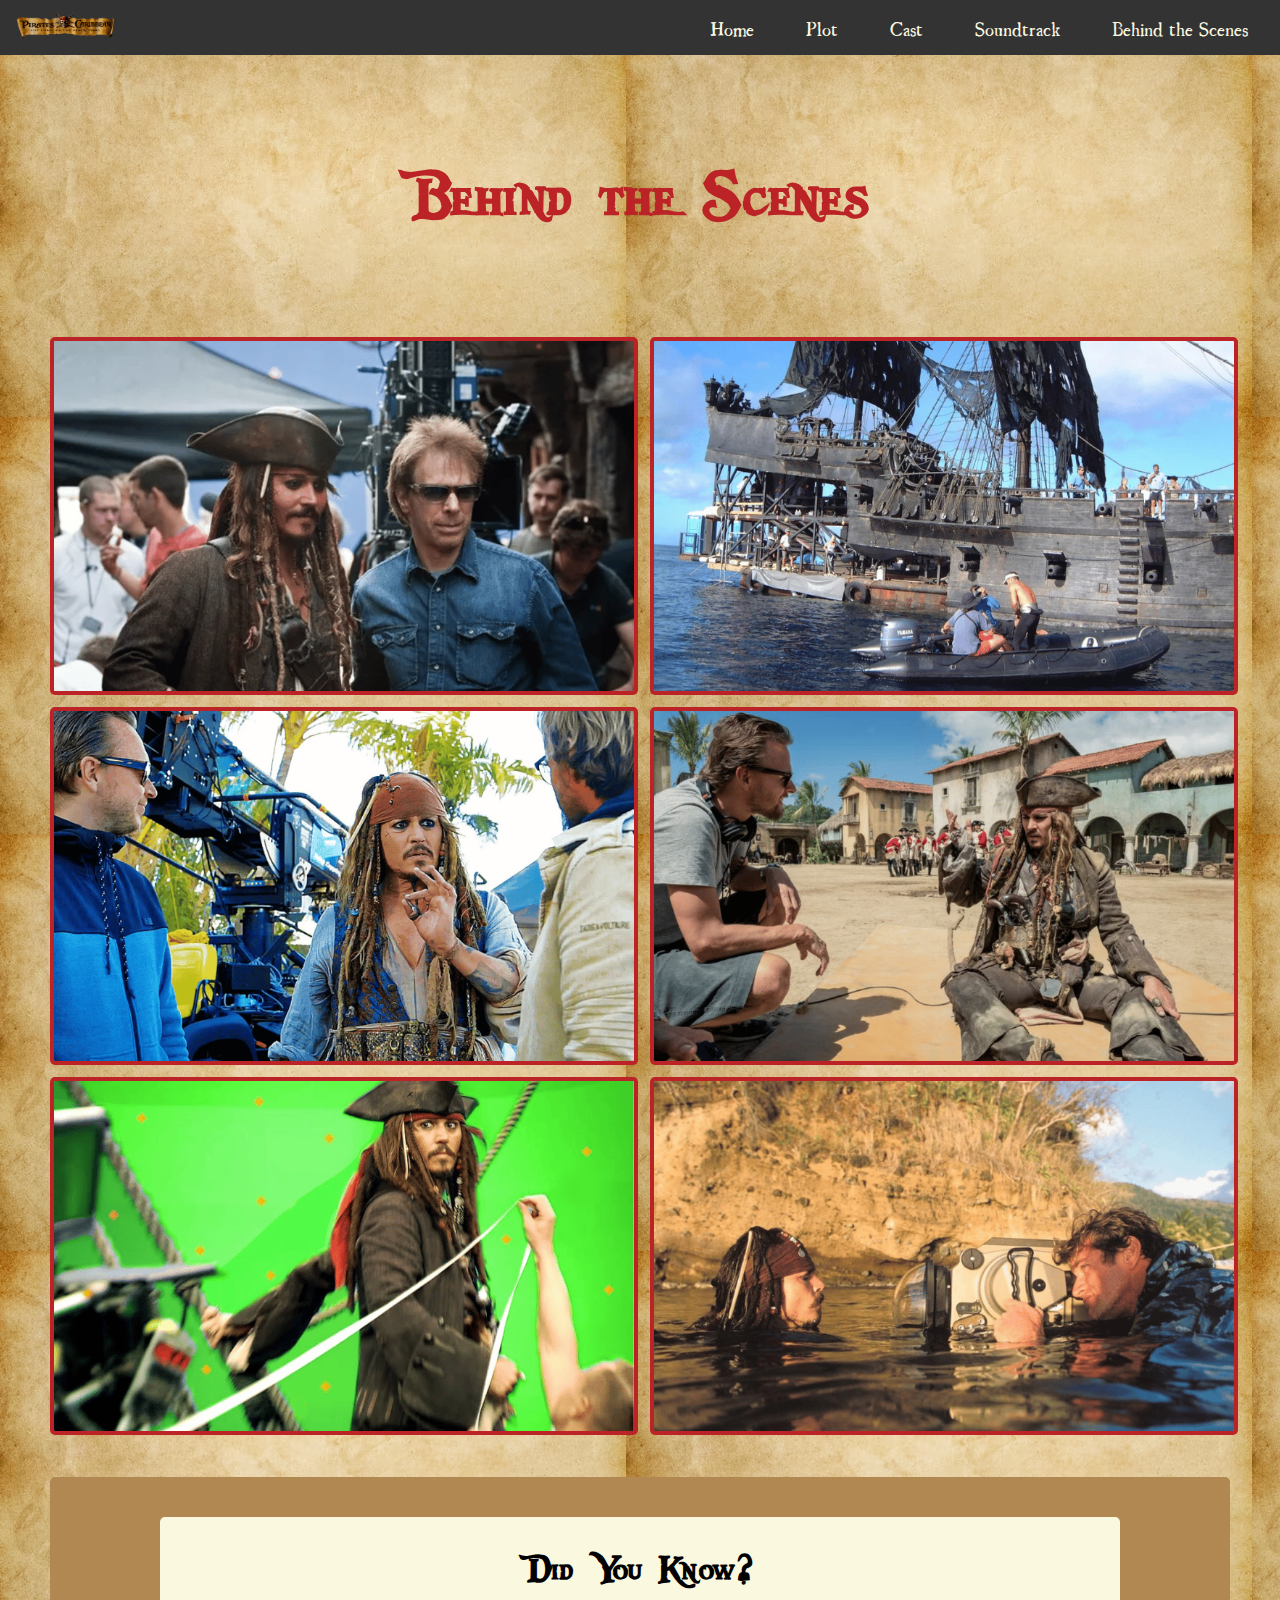
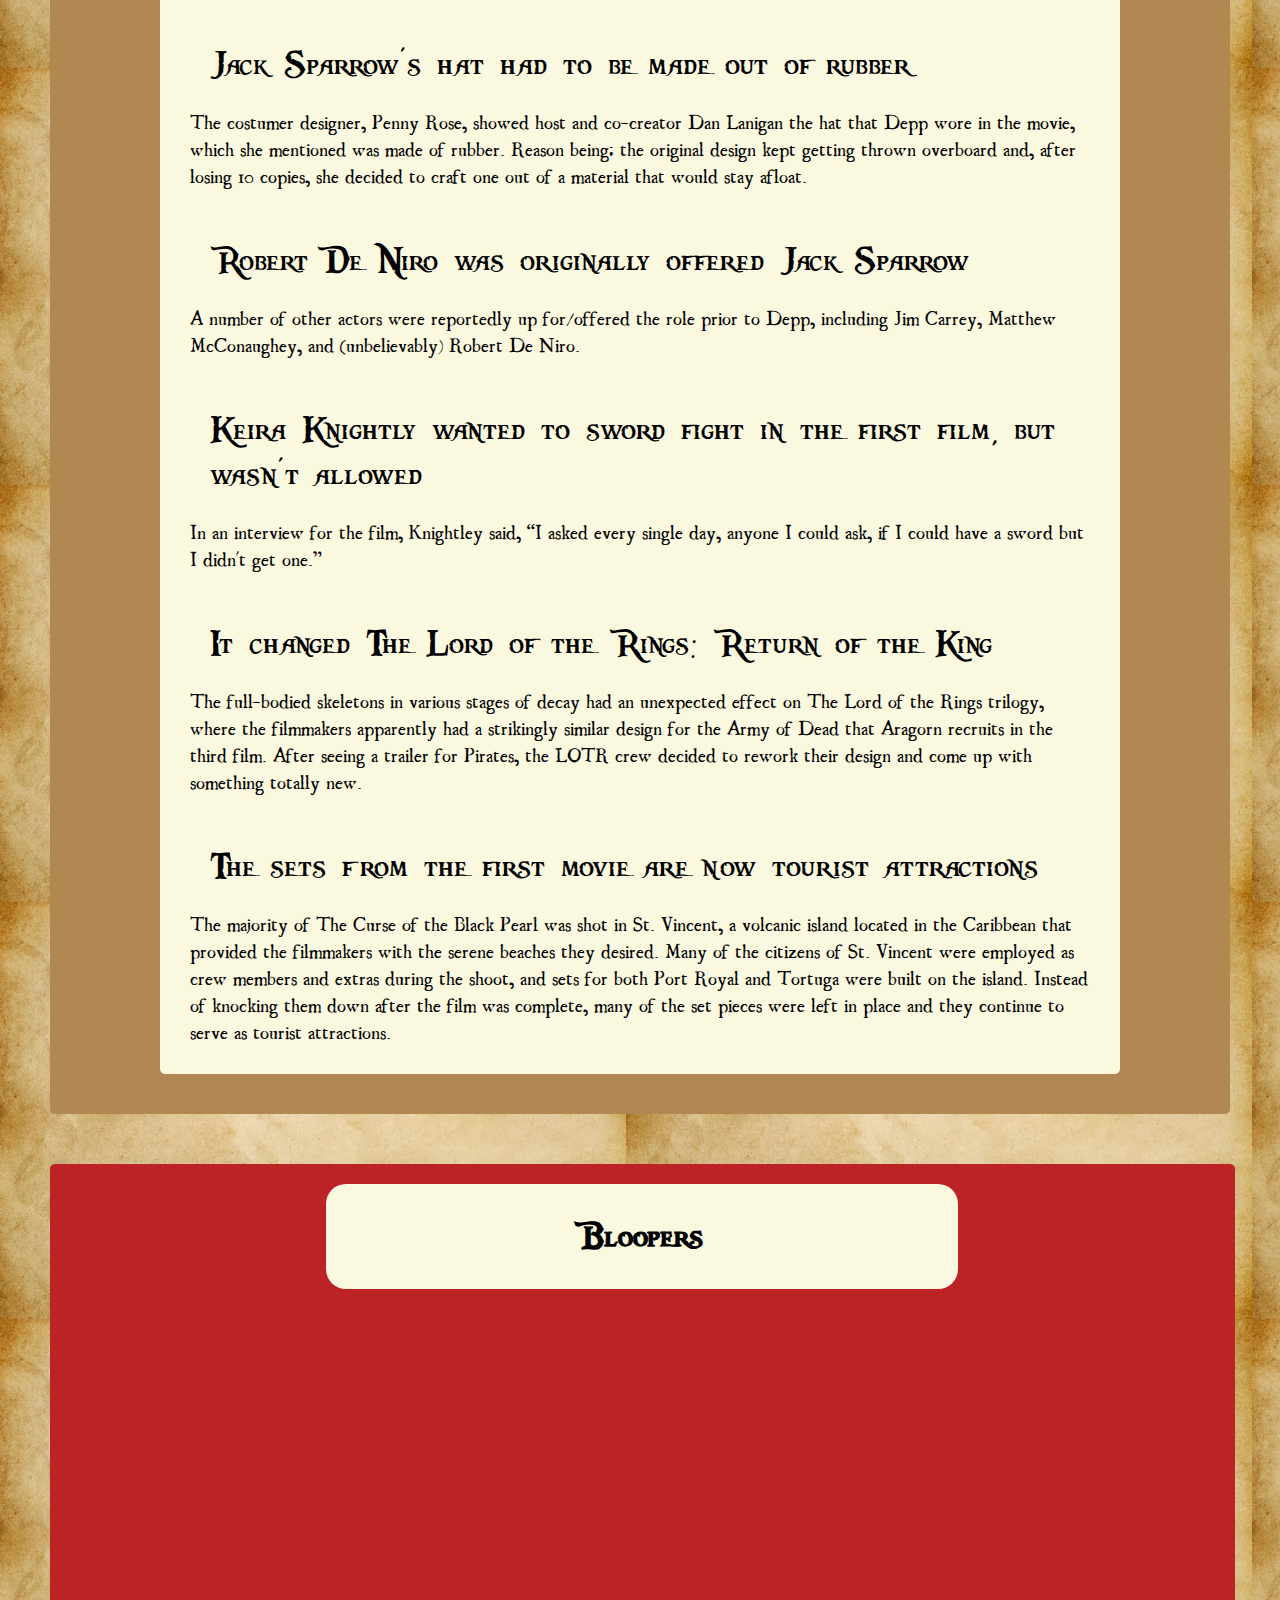
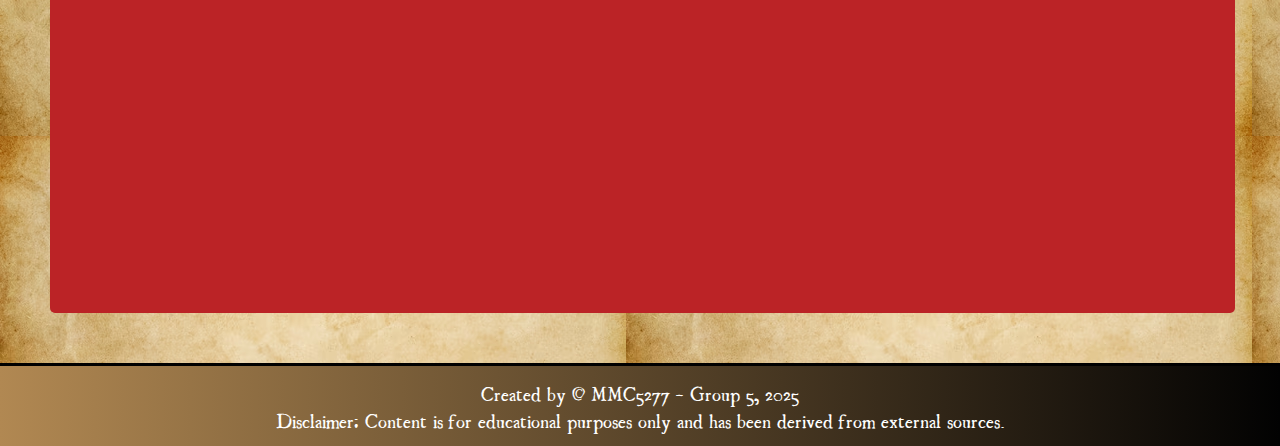
==== commit 8f7dc3b7: "fixed css and html formatting, ran through lighthouse and added meta tags" ====
--- a/behind-the-scenes.html
+++ b/behind-the-scenes.html
@@ -1,77 +1,69 @@
 <!DOCTYPE html>
 <html lang="en">
-<head>
-    <meta charset="UTF-8">
-    <meta name="viewport" content="width=device-width, initial-scale=1.0">
-    <meta name="description" content="">
-    <meta name="keywords" content="">
-    <title>Behind The Scenes</title>
-    <link rel="stylesheet" href="style.css">
-</head>
-<body class="bts_body">
-    <header>
-        <nav class="navbar">
+   <head>
+      <meta charset="UTF-8">
+      <meta name="viewport" content="width=device-width, initial-scale=1.0">
+      <meta name="description" content="Behind the scenes of Pirates of the Carinnean page for a Web Design project.">
+      <meta name="keywords" content="pirates of the caribbean, web design, CSS, pirate project">      
+      <title>Behind The Scenes</title>
+      <link rel="stylesheet" href="style.css">
+   </head>
+   <body class="bts_body">
+      <header>
+         <nav class="navbar">
             <a href="./index.html">
-                <img src="Images/Pirates-of-the-Caribbean-Logo-2003.webp" class="nav-logo" width="100px" height="auto" alt="Pirates of the Caribbean Logo">
+            <img src="Images/Pirates-of-the-Caribbean-Logo-2003.webp" class="nav-logo" width="100px" height="50px" alt="Pirates of the Caribbean Logo">
             </a>
-            
             <input type="checkbox" id="menu-toggle" />
             <label for="menu-toggle" class="hamburger">&#9776;</label>
-            
             <div class="nav-links">
-                <a href="./index.html">Home</a>
-                <a href="./plot.html">Plot</a>
-                <a href="./cast.html">Cast</a>
-                <a href="./soundtrack.html">Soundtrack</a>
-                <a href="./behind-the-scenes.html">Behind the Scenes</a>
+               <a href="./index.html">Home</a>
+               <a href="./plot.html">Plot</a>
+               <a href="./cast.html">Cast</a>
+               <a href="./soundtrack.html">Soundtrack</a>
+               <a href="./behind-the-scenes.html">Behind the Scenes</a>
             </div>
-        </nav>
-    </header>   
-<main class="bts_container">
-    <div class="bts_h1">
-        <h1>Behind the Scenes</h1>
-    </div>
-    
-     <div class="bts_gallery_container">
-        <img src= "Images/bts_img2.png" alt="Behind the Scenes Image 2">
-        <img src= "Images/bts_img3.png" alt="Behind the Scenes Image 3">
-        <img src= "Images/bts_img4.png" alt="Behind the Scenes Image 4">
-        <img src= "Images/bts_img5.png" alt="Behind the Scenes Image 5">
-        <img src= "Images/bts_img6.png" alt="Behind the Scenes Image 6">
-        <img src= "Images/bts_img.png" alt="Behind the Scenes Image">
-     </div>
-
-     <div class="bts_dyk">
-        <div class="bts_dyk__content">
-        
-            <h2>Did You Know?</h2>
-            <ul>
-                <li class="bts_dyk__list">Jack Sparrow's hat had to be made out of rubber</li>
-                    <p>The costumer designer, Penny Rose, showed host and co-creator Dan Lanigan the hat that Depp wore in the movie, which she mentioned was made of rubber. Reason being: the original design kept getting thrown overboard and, after losing 10 copies, she decided to craft one out of a material that would stay afloat.</p>
-                <li class="bts_dyk__list">Robert De Niro was originally offered Jack Sparrow</li>
-                    <p>A number of other actors were reportedly up for/offered the role prior to Depp, including Jim Carrey, Matthew McConaughey, and (unbelievably) Robert De Niro.</p>
-                <li class="bts_dyk__list">Keira Knightly wanted to sword fight in the first film, but wasn't allowed</li>
-                    <p>In an interview for the film, Knightley said, “I asked every single day, anyone I could ask, if I could have a sword but I didn't get one.”</p>
-                <li class="bts_dyk__list">It changed The Lord of the Rings: Return of the King</li>
-                    <p>The full-bodied skeletons in various stages of decay had an unexpected effect on The Lord of the Rings trilogy, where the filmmakers apparently had a strikingly similar design for the Army of Dead that Aragorn recruits in the third film. After seeing a trailer for Pirates, the LOTR crew decided to rework their design and come up with something totally new.
-                <li class="bts_dyk__list">The sets from the first movie are now tourist attractions</li>     
-                        <p>The majority of The Curse of the Black Pearl was shot in St. Vincent, a volcanic island located in the Caribbean that provided the filmmakers with the serene beaches they desired. Many of the citizens of St. Vincent were employed as crew members and extras during the shoot, and sets for both Port Royal and Tortuga were built on the island. Instead of knocking them down after the film was complete, many of the set pieces were left in place and they continue to serve as tourist attractions. </p>
-                  </ul>
-         </div>         
-                </div>
-
-    <div class="bts_video">
-        <h2 class="bts_video__header">Bloopers</h2>
-        <iframe class="bts_video__iframe"
-    src="https://www.youtube.com/embed/SNc7ackp55I" title="Behind the Scenes YouTube Video" frameborder="0" allowfullscreen>
-  </iframe>
-    </div>
-
-
-</main>
-   <footer>
-     <p>Created by &copy; MMC5277 - Group 5, 2025</p>
-     <p>Disclaimer: Content is for educational purposes only and has been derived from external sources.</p>
-   </footer> 
-</body>
+         </nav>
+      </header>
+      <main class="bts_container">
+         <div class="bts_h1">
+            <h1>Behind the Scenes</h1>
+         </div>
+         <div class="bts_gallery_container">
+            <img src= "Images/bts_img2.png" alt="Behind the Scenes Image 2">
+            <img src= "Images/bts_img3.png" alt="Behind the Scenes Image 3">
+            <img src= "Images/bts_img4.png" alt="Behind the Scenes Image 4">
+            <img src= "Images/bts_img5.png" alt="Behind the Scenes Image 5">
+            <img src= "Images/bts_img6.png" alt="Behind the Scenes Image 6">
+            <img src= "Images/bts_img.png" alt="Behind the Scenes Image">
+         </div>
+         <div class="bts_dyk">
+            <div class="bts_dyk__content">
+               <h2>Did You Know?</h2>
+               <ul>
+                  <li class="bts_dyk__list">Jack Sparrow's hat had to be made out of rubber</li>
+                  <p>The costumer designer, Penny Rose, showed host and co-creator Dan Lanigan the hat that Depp wore in the movie, which she mentioned was made of rubber. Reason being: the original design kept getting thrown overboard and, after losing 10 copies, she decided to craft one out of a material that would stay afloat.</p>
+                  <li class="bts_dyk__list">Robert De Niro was originally offered Jack Sparrow</li>
+                  <p>A number of other actors were reportedly up for/offered the role prior to Depp, including Jim Carrey, Matthew McConaughey, and (unbelievably) Robert De Niro.</p>
+                  <li class="bts_dyk__list">Keira Knightly wanted to sword fight in the first film, but wasn't allowed</li>
+                  <p>In an interview for the film, Knightley said, “I asked every single day, anyone I could ask, if I could have a sword but I didn't get one.”</p>
+                  <li class="bts_dyk__list">It changed The Lord of the Rings: Return of the King</li>
+                  <p>The full-bodied skeletons in various stages of decay had an unexpected effect on The Lord of the Rings trilogy, where the filmmakers apparently had a strikingly similar design for the Army of Dead that Aragorn recruits in the third film. After seeing a trailer for Pirates, the LOTR crew decided to rework their design and come up with something totally new.
+                  <li class="bts_dyk__list">The sets from the first movie are now tourist attractions</li>
+                  <p>The majority of The Curse of the Black Pearl was shot in St. Vincent, a volcanic island located in the Caribbean that provided the filmmakers with the serene beaches they desired. Many of the citizens of St. Vincent were employed as crew members and extras during the shoot, and sets for both Port Royal and Tortuga were built on the island. Instead of knocking them down after the film was complete, many of the set pieces were left in place and they continue to serve as tourist attractions. </p>
+               </ul>
+            </div>
+         </div>
+         <div class="bts_video">
+            <h2 class="bts_video__header">Bloopers</h2>
+            <iframe class="bts_video__iframe"
+               src="https://www.youtube.com/embed/SNc7ackp55I" title="Behind the Scenes YouTube Video" frameborder="0" allowfullscreen>
+            </iframe>
+         </div>
+      </main>
+      <footer>
+         <p>Created by &copy; MMC5277 - Group 5, 2025</p>
+         <p>Disclaimer: Content is for educational purposes only and has been derived from external sources.</p>
+      </footer>
+   </body>
 </html>--- a/style.css
+++ b/style.css
@@ -1,5 +1,4 @@
 /*BASE STYLES*/
-
 * {
     margin: 0;
     padding: 0;
@@ -17,42 +16,64 @@
   src: url('fonts/UglyQua.ttf') format("truetype");
 }
 
-  body {
-    background: #dcc9a7;
-    font-family: 'UglyQua',sans-serif;
-    font-size: 18px;
-    color: #020202;
-  }
-  h1 {
-    font-family: 'PiecesOfEight', sans-serif;
-    font-size: 72px;
-    color: #bb2326;
-  } 
-  h2 {
-    font-family: 'PiecesOfEight', sans-serif;
-    font-size: 40px;
-    color: #020202;
-  }
-  h3 {
-    font-family: 'PiecesOfEight', sans-serif;
-    font-size: 28px;
-    color: #020202;
-  }
-  .primary-button {
-    background-color: #bb2326;
-    color: #fbf8e0;
-    padding: 12px 28px;
-    border-radius: 4px;
-    border: transparent;
-    font-family: 'UglyQua', sans-serif;
-    font-size: 18px;
-    text-decoration: none;
-    cursor: pointer;
-  }
-  .primary-button:hover {
-    background-color: #fbf8e0;
-    color: #bb2326;
-  }
+body {
+  background: #dcc9a7;
+  font-family: 'UglyQua',sans-serif;
+  font-size: 18px;
+  color: #020202;
+}
+
+h1 {
+  font-family: 'PiecesOfEight', sans-serif;
+  font-size: 72px;
+  color: #bb2326;
+} 
+
+h2 {
+  font-family: 'PiecesOfEight', sans-serif;
+  font-size: 40px;
+  color: #020202;
+}
+
+h3 {
+  font-family: 'PiecesOfEight', sans-serif;
+  font-size: 28px;
+  color: #020202;
+}
+
+.primary-button {
+  background-color: #bb2326;
+  color: #fbf8e0;
+  padding: 12px 28px;
+  border-radius: 4px;
+  border: transparent;
+  font-family: 'UglyQua', sans-serif;
+  font-size: 18px;
+  text-decoration: none;
+  cursor: pointer;
+}
+
+.primary-button:hover {
+  background-color: #fbf8e0;
+  color: #bb2326;
+}
+
+.secondary-button {
+  background-color: #b18852; 
+  color: #020202;            
+  padding: 12px 28px;
+  border-radius: 4px;
+  border: transparent;
+  font-family: 'UglyQua', sans-serif;
+  font-size: 18px;
+  text-decoration: none;
+  cursor: pointer;
+}
+
+.secondary-button:hover {
+  background-color: #020202; 
+  color: #b18852;
+}
   
 /* Base Navbar */
 .navbar {
@@ -62,6 +83,7 @@
   background-color: #333;
   padding: 0 16px;
   position: relative;
+  z-index: 10;
   flex-wrap: wrap;
 }
 
@@ -99,83 +121,57 @@
   color: black;
 }
 
-/* Responsive for mobile */
+/* Nav Bar Responsive for mobile */
 @media (max-width: 768px) {
+  .navbar {
+    flex-wrap: wrap;
+    justify-content: space-between;
+    align-items: center;
+  }
+
+  .nav-logo {
+    order: 1;
+  }
+
   .hamburger {
+    order: 2;
     display: block;
+    font-size: 28px;
+    cursor: pointer;
+    color: #fbf8e0;
   }
 
   .nav-links {
+    order: 3;
     display: none;
     flex-direction: column;
     width: 100%;
     background-color: #333;
-    order: 3; /* Push menu below */
   }
 
   #menu-toggle:checked + .hamburger + .nav-links {
     display: flex;
   }
-
-  .nav-links a {
-    text-align: center;
-    padding: 12px;
-  }
-
-  .navbar {
-    
-    flex-wrap: wrap;
-  }
-
-  .nav-logo {
-    order: 1;
-  }
-
-  .hamburger {
-    order: 2;
-  }
-}
-  footer {
-    background-image: linear-gradient(to left, #020202, #b18852);
-    height: 80px;
-    text-align: center;
-    color:white;
-    align-content: center;
-    border-top: 3px solid black;
-  }
-.secondary-button {
-    background-color: #b18852; 
-    color: #020202;            
-    padding: 12px 28px;
-    border-radius: 4px;
-    border: transparent;
-    font-family: 'UglyQua', sans-serif;
-    font-size: 18px;
-    text-decoration: none;
-    cursor: pointer;
-  }
-.secondary-button:hover {
-    background-color: #020202; 
-    color: #b18852;
-  }   
+}
+/* End Nav Bar Responsive for mobile */
+
+footer {
+  background-image: linear-gradient(to left, #020202, #b18852);
+  height: 80px;
+  text-align: center;
+  color:white;
+  align-content: center;
+  border-top: 3px solid black;
+}
 /*END BASE STYLES*/
 
-/*MEDIA QUERIES*/
-
+/* MEDIA QUERIES*/
 .home_hero_title {
   font-size: 2rem;
 }
 
 .home_hero_subtitle {
   font-size: 1.6rem;
-}
-
-nav {
-  display: flex;
-  flex-direction: row;
-  justify-content: space-between;
-  padding: 20px 40px;
-  gap: 20px;
 }
 
 .home_text {
@@ -224,12 +220,6 @@
     font-size: 1.3rem;
   }
 
-  nav {
-    flex-direction: column;
-    gap: 12px;
-    padding: 18px;
-  }
-
   .home_text {
     font-size: 1.05rem;
     padding: 0 15px;
@@ -247,13 +237,6 @@
 
   .home_hero_subtitle {
     font-size: 2rem;
-  }
-
-  nav {
-    flex-direction: row;
-    justify-content: space-between;
-    padding: 25px 60px;
-    gap: 30px;
   }
 
   .home_text {
@@ -268,89 +251,55 @@
   }
 }
 
-  @media screen and (max-width: 1100px) {
-    header {
-      height: 5vw;
-      align-content: center;
-      width: 100vw;
-    }
-    .nav_home {
-      padding: 30px;
-      margin-left: 10vw;
-      margin-right: 30vw;
-      text-transform: uppercase;
-      font-size: 12px;
-    }
-  
-    .nav_page {
-      padding: 3px;
-      font-size: 12px;
-    }
-
-    .primary-button {
-      padding: 5px 12px;
-      border-radius: 4px;
-      border: transparent;
-      font-size: 10px;
-      text-decoration: none;
-      cursor: pointer;
-    }
-
-/*CAST MEDIA QUERIES*/
-    .cast_hero_title {
-      padding: 30px 0;
-    }
-    
-    .cast_hero_title h1 {
-      font-size: 50px;
-    }
-
-    .cast_hero_subtitle {
-      font-size: 30px;
-      padding: 20px;
-    }
-
-    .cast_names_gallery {
-      grid-template-columns: 1fr;
-      padding: 1rem;
-    }
-
-    .cast_information h2 {
-      font-size: 1.1rem;
-    }
-
-    .cast_information p {
-      font-size: 0.95rem;
-    }
-
-    .cast_names {
-      grid-template-columns: 1fr;
-      grid-template-rows: auto auto auto auto;
-    }
+@media screen and (max-width: 1100px) {
+  header {
+    height: 5vw;
+    align-content: center;
+    width: 100vw;
+  }
+  .nav_home {
+    padding: 30px;
+    margin-left: 10vw;
+    margin-right: 30vw;
+    text-transform: uppercase;
+    font-size: 12px;
+  }
+
+  .nav_page {
+    padding: 3px;
+    font-size: 12px;
+  }
+
+  .primary-button {
+    padding: 5px 12px;
+    border-radius: 4px;
+    border: transparent;
+    font-size: 10px;
+    text-decoration: none;
+    cursor: pointer;
+  }
+
 
 /*SOUNDTRACK MEDIA QUERIES*/
-    .soundtrack_hero_title {
-      font-size: 50px;
-    }
-
-    .soundtrack_hero_subtitle {
-      font-size: 25px;
-      padding-top: 20px;
-    }
-  }
+  .soundtrack_hero_title {
+    font-size: 50px;
+  }
+
+  .soundtrack_hero_subtitle {
+    font-size: 25px;
+    padding-top: 20px;
+  }
+  .soundtrack_content_tracks_container {
+    display: flex;
+    flex-direction: row;
+    flex-wrap: wrap;
+    row-gap: 50px;
+  }
+}
 
 /*END MEDIA QUERIES*/
 
-
-/*Individual page styles go below. 
-
-!!!Please keep them organized!!!
-
-When naming classes for your individual pages, use BEM naming conventions 
-(e.g., about__header) to avoid confusion and keep things tidy.*/
-
-
-  /*HOMEPAGE STYLES*/
+/*HOMEPAGE STYLES*/
 .home_content {
   max-width: 90vw;
   justify-self: center;
@@ -358,49 +307,49 @@
 }
 
 .home_hero {
-display: flex;
-flex-direction: column;
-justify-content: center;
-align-items: center;
-width: 100vw;
-padding: 40px 20px;
-background-image: url(Images/parchment3.jpeg);
-background-position: 0 25%;
-text-align: center;
+  display: flex;
+  flex-direction: column;
+  justify-content: center;
+  align-items: center;
+  width: 100vw;
+  padding: 40px 20px;
+  background-image: url(Images/parchment3.jpeg);
+  background-position: 0 25%;
+  text-align: center;
 }
 
 .home_hero_content {
-display: flex;
-flex-direction: column;
-align-items: center;
-gap: 10px;
+  display: flex;
+  flex-direction: column;
+  align-items: center;
+  gap: 10px;
 }
 
 .home_hero_title,
 .home_hero_subtitle {
-margin: 0;
+  margin: 0;
 }
 
 .home_img {
-width: 500px;
-max-width: 90vw;
-height: auto;
+  width: 500px;
+  max-width: 90vw;
+  height: auto;
 }
 
 .home_hero_text {
-display: flex;
-justify-content: center;
-align-items: center;
-padding: 30px 20px;
-width: 100vw;
-background-color: #fff;
+  display: flex;
+  justify-content: center;
+  align-items: center;
+  padding: 30px 20px;
+  width: 100vw;
+  background-color: #fff;
 }
 
 .home_text {
-max-width: 800px;
-text-align: center;
-font-size: 1.1rem;
-color: 333;
+  max-width: 800px;
+  text-align: center;
+  font-size: 1.1rem;
+  color: 333;
 }
 
 .fun_facts_content {
@@ -428,155 +377,179 @@
   margin: 10px 0;
   color: #333;
 }
-
-
-  /*END HOMEPAGE STYLES*/
-
-
-  /*PLOT PAGE STYLES*/
-  .plot-hero {
-    background-image: url(Images/plot-pirates-hero-image.webp);
-    background-repeat:no-repeat;
-    background-size:cover;
-    background-position:center;
-    padding: 80px 0;
-  }
-  .plot-hero__title, .plot-hero__subtitle, .plot-hero__sub-heading, .plot-hero__copy {
-    color: #fbf8e0;
-  }
-  .plot-hero__title, .plot-hero__subtitle {
-    margin: 5px 500px 5px 60px;
-  }
-  .plot-hero__sub-heading {
-    word-spacing: 4px;
-    font-size: 18px;
-  }
-  .plot-hero__sub-heading, .plot-hero__copy {
-    margin: 10px 500px 0 60px;
-  }
-  .plot-hero__button {
-    background-color: #bb2326;
-    color: #fbf8e0;
-    padding: 12px 28px;
-    margin: 10px 0 0 60px;
-    border-radius: 4px;
-    border: transparent;
-    font-family: 'UglyQua', sans-serif;
-    font-size: 18px;
-    text-decoration: none;
-    cursor: pointer;
-    display: inline-block;
-  }
-  .plot-hero__button:hover {
-    background-color: #fbf8e0;
-    color: #bb2326;
-  }
-  .plot-details h2 {
-    font-size: 30px;
-}
-  .plot-details__grid {
-    padding: 40px 200px 10px 200px;
-    display: grid;
-    grid-template-columns: auto auto;
-    column-gap: 100px;
-    justify-content: center;
-    align-content: space-evenly;
-    gap: 40px 80px;
-  }
-  .plot-synopsis {
-    padding-bottom: 40px;
-  }
-  .plot-synopsis__heading {
-    padding: 40px 200px 10px 200px;
-    font-size: 30px;
-    text-align: center;
-  }
-  .plot-synopsis__copy { 
-    text-indent: 3em;
-    padding: 5px 200px;
-    font-size: 18px;
-  }
-  /*Text Animation*/
-  .plot-details {
-    overflow: hidden;
-}
-  .plot-details__masked-text {
-    font-size: 8rem;
-    font-weight: bold;
-    color: transparent;
-    background-image: url(Images/red-texture-background.webp);
-    background-position: 0 50%;
-    background-clip: text;
-    -webkit-background-clip: text;
-    -webkit-text-fill-color: transparent;
-    animation: animate-background 5s infinite alternate linear;
-}
-  @keyframes animate-background {
-    0% {
-        background-position: 0 50%;
-    }
-    100% {
-        background-position: 100% 50%;
-    }
-}
-/*Media Query - Mobile*/
+/*END HOMEPAGE STYLES*/
+
+/*PLOT PAGE STYLES*/
+.plot-hero {
+  background-image: url(Images/plot-pirates-hero-image.webp);
+  background-repeat:no-repeat;
+  background-size:cover;
+  background-position:center;
+  padding: 80px 0;
+}
+
+.plot-hero__title, .plot-hero__subtitle, .plot-hero__sub-heading, .plot-hero__copy {
+  color: #fbf8e0;
+}
+
+.plot-hero__title, .plot-hero__subtitle {
+  margin: 5px 500px 5px 60px;
+}
+
+.plot-hero__sub-heading {
+  word-spacing: 4px;
+  font-size: 18px;
+}
+
+.plot-hero__sub-heading, .plot-hero__copy {
+  margin: 10px 500px 0 60px;
+}
+
+.plot-hero__button {
+  background-color: #bb2326;
+  color: #fbf8e0;
+  padding: 12px 28px;
+  margin: 10px 0 0 60px;
+  border-radius: 4px;
+  border: transparent;
+  font-family: 'UglyQua', sans-serif;
+  font-size: 18px;
+  text-decoration: none;
+  cursor: pointer;
+  display: inline-block;
+}
+
+.plot-hero__button:hover {
+  background-color: #fbf8e0;
+  color: #bb2326;
+}
+
+.plot-details h2 {
+  font-size: 30px;
+}
+
+.plot-details__grid {
+  padding: 40px 200px 10px 200px;
+  display: grid;
+  grid-template-columns: auto auto;
+  column-gap: 100px;
+  justify-content: center;
+  align-content: space-evenly;
+  gap: 40px 80px;
+}
+
+.plot-synopsis {
+  padding-bottom: 40px;
+}
+
+.plot-synopsis__heading {
+  padding: 40px 200px 10px 200px;
+  font-size: 30px;
+  text-align: center;
+}
+
+.plot-synopsis__copy { 
+  text-indent: 3em;
+  padding: 5px 200px;
+  font-size: 18px;
+}
+
+/*Text Animation*/
+.plot-details {
+  overflow: hidden;
+}
+
+.plot-details__masked-text {
+  font-size: 8rem;
+  font-weight: bold;
+  color: transparent;
+  background-image: url(Images/red-texture-background.webp);
+  background-position: 0 50%;
+  background-clip: text;
+  -webkit-background-clip: text;
+  -webkit-text-fill-color: transparent;
+  animation: animate-background 5s infinite alternate linear;
+  color: white; /* fallback for missing background image */
+}
+
+@keyframes animate-background {
+  0% {
+      background-position: 0 50%;
+  }
+  100% {
+      background-position: 100% 50%;
+  }
+}
+/*Plot Media Query - Mobile*/
 @media only screen and (max-width: 600px) {
   .plot-hero__title, .plot-hero__subtitle, .plot-hero__sub-heading, .plot-hero__copy {
     margin: 0 25px 10px 25px;
     text-align: center;
   }
+
   .plot-hero__title {
     font-size: 30px;
   }
+
   .plot-hero__subtitle {
     font-size: 25px;
   }
+
   .plot-hero__sub-heading {
     font-size: 18px;
   }
+
   .plot-hero__copy {
     font-size: 15px;
   }
+
   .plot-hero__button {
     display: block;
     margin: 20px auto;
     text-align: center;
     width: fit-content;
   }
+
   .plot-details__grid {
     display: flex;
     flex-direction: column;
     gap: 1rem;
     padding: 30px 25px 10px;
   }
+
   .plot-synopsis__heading {
     margin: 20px 25px 15px;
     text-align: center;
   }
+
   .plot-synopsis__copy {
     margin: 10px 25px;
   }
+
   .plot-synopsis__heading, .plot-synopsis__copy {
     padding: 0;
   }
 }
-/*Media Query - Tablet*/
+
+/*Plot Media Query - Tablet*/
 @media only screen and (min-width: 601px) and (max-width: 900px) {
-.plot-hero__title, .plot-hero__subtitle, .plot-hero__sub-heading, .plot-hero__copy {
-  margin: 0 50px 10px 60px;
-}
-.plot-details__grid {
-  padding: 30px 50px 5px;
-}
-.plot-synopsis__heading {
-  text-align: center;
-}
-.plot-synopsis__copy {
-  padding: 5px 50px;
-}
+  .plot-hero__title, .plot-hero__subtitle, .plot-hero__sub-heading, .plot-hero__copy {
+    margin: 0 50px 10px 60px;
+  }
+
+  .plot-details__grid {
+    padding: 30px 50px 5px;
+  }
+
+  .plot-synopsis__heading {
+    text-align: center;
+  }
+
+  .plot-synopsis__copy {
+    padding: 5px 50px;
+  }
 }
 /*END PLOT PAGE STYLES*/
-
 
 /*CAST PAGE STYLES*/
 .cast_information {
@@ -599,7 +572,7 @@
 .cast_names {
   display: grid;
   grid-template-columns: repeat(3, 1fr);
-  background-image: url(Images/parchment-bg.jpg) ;
+  background-image: url(Images/parchment2.jpeg);
   background-position: center;
   background-size: cover;
   justify-content: center;
@@ -611,231 +584,168 @@
 }
 
 .cast_names_photo {
-  position: relateive;
   width: 300px;
-  height: 300px;
-  overflow: hidden;
   height: 300px;
   border-radius: 75%;
   border: 5px solid black;
-}
-
-.circular--portrait { position: relative; width: 200px; height: 200px; overflow: hidden; border-radius: 50%; } .circular--portrait img { width: 100%; height: auto; }
-
-
-/*MEDIA QUERIES*/
-@media only screen and (max-width: 600px) {
-  header {
-    height: 5vw;
-    align-content: center;
-    width: 100vw;
-    
-  .plot-hero__title, .plot-hero__subtitle, .plot-hero__sub-heading, .plot-hero__copy {
-    margin: 0 50px 10px 60px;
-  }
-  .plot-details__grid {
-    padding: 30px 50px 5px;
-  }
-  .plot-synopsis__heading {
-    text-align: center;
-  }
-  .plot-synopsis__copy {
-    padding: 5px 50px;
-  }
-}
-  /*END PLOT PAGE STYLES*/
-
-
-  /*CAST PAGE STYLES*/
-  .cast_information {
-    margin: 5px;
-    border: 0px solid #ccc;
-    width: auto;
-  }
-  
-  .cast_list {
-    background-image: url(Images/compass-background.jpg);
-    background-size: cover;
-    background-position: center;
-    background-repeat: no;
-    padding: 60px;
-    text-align: center;
-  }
-  
- .cast_names {
-    display: grid;
-    grid-template-columns: repeat(3, 1fr);
-    background-image: url(Images/parchment-bg.jpg) ;
-    background-position: center;
-    background-size: cover;
-    justify-content: center;
-    justify-items: center;
-    gap: 100px;
-    grid-template-rows: repeat(3, auto);
-    padding-top: 30px;
-    padding-bottom: 40px;
-    background-image: url(Images/parchment--background.jpg.avif);
-  }
-  
- .cast_names_photo {
-    width: 300px;
-    height: 300px;
-    border-radius: 50%;
-    border: 10px solid #020202;
-  }
-
-.cast_information {
-    padding: 30px;
-    text-align: center;
-  }
-
-  /*END CAST PAGE STYLES*/
-
-
-  /*SOUNDTRACK PAGE STYLES*/
-
+  object-fit: cover;
+}
+
+.circular--portrait { 
+  position: relative; 
+  width: 200px; 
+  height: 200px; 
+  overflow: hidden; 
+  border-radius: 50%; 
+} 
+  
+.circular--portrait img { 
+  width: 100%; 
+  height: auto; 
+}
+/*END CAST PAGE STYLES*/
+
+/*SOUNDTRACK PAGE STYLES*/
 .soundtrack_content {
-    background-position: center;
-    background-image: url(Images/parchment--background.jpg.avif);
-    background-size: cover;
-    max-width: 100%;
-    max-height: 100%;
-    justify-content: center;
-    display: grid;
-    grid-template-areas:
-    'composers'
-    'themes'
-    'tracks';
-  }
-
-  .soundtrack_hero {
-    position: relative;
-    width: 100vw;
-    height: 33vh;
-    display: flex;
-    justify-content: center;
-    align-items: center;
-  }
-
-  .soundtrack_hero_content {
-    background-image: url(Images/orchestra.png);
-    background-size: cover;
-    height: 33vh;
-    width: 100vw;
-    background-repeat: no-repeat;
-    justify-items: center;
-    align-items: center;
-    border-bottom: 6px solid black;
-  }
-
-  .soundtrack_hero_title {
-    text-align: center;
-    position: absolute;
-    top: 35%;
-    left: 50%;
-    transform: translate(-50%, -50%);
-    text-shadow:
+  background-position: center;
+  background-image: url(Images/parchment--background.jpg.avif);
+  background-size: cover;
+  z-index: 1;
+  max-width: 100%;
+  max-height: 100%;
+  justify-content: center;
+  display: grid;
+  grid-template-areas:
+  'composers'
+  'themes'
+  'tracks';
+  }
+
+.soundtrack_hero {
+  position: relative;
+  width: 100vw;
+  height: 33vh;
+  display: flex;
+  justify-content: center;
+  align-items: center;
+}
+
+.soundtrack_hero_content {
+  background-image: url(Images/orchestra.png);
+  background-size: cover;
+  height: 33vh;
+  width: 100vw;
+  background-repeat: no-repeat;
+  justify-items: center;
+  align-items: center;
+  border-bottom: 6px solid black;
+}
+
+.soundtrack_hero_title {
+  text-align: center;
+  position: absolute;
+  top: 35%;
+  left: 50%;
+  transform: translate(-50%, -50%);
+  text-shadow:
+  -1px -1px 0 #000,  
+    1px -1px 0 #000,
+  -1px  1px 0 #000,
+    1px  1px 0 #000;
+}
+
+.soundtrack_hero_subtitle {
+  text-align: center;
+  position: absolute;
+  padding-top: 20px;
+  top: 60%;
+  left: 50%;
+  transform: translate(-50%, -50%);
+  color: white;
+  text-shadow:
+  -2px -2px 0 #000,  
+    2px -2px 0 #000,
+  -2px  2px 0 #000,
+    2px  2px 0 #000;
+}
+
+.soundtrack_h3 {
+  color: white;
+  text-shadow:
+      3px 1.5px 0 #000,
     -1px -1px 0 #000,  
-     1px -1px 0 #000,
-    -1px  1px 0 #000,
-     1px  1px 0 #000;
-  }
-
-  .soundtrack_hero_subtitle {
-    text-align: center;
-    position: absolute;
-    padding-top: 20px;
-    top: 60%;
-    left: 50%;
-    transform: translate(-50%, -50%);
-    color: white;
-    text-shadow:
-    -2px -2px 0 #000,  
-     2px -2px 0 #000,
-    -2px  2px 0 #000,
-     2px  2px 0 #000;
-  }
-
-  .soundtrack_h3 {
-    color: white;
-    text-shadow:
-       3px 1.5px 0 #000,
-      -1px -1px 0 #000,  
-      1px -1px 0 #000,
-      -1px 2px 0 #000,
-       1px 1px 0 #000;
-  }
-
-  .soundtrack_content_composers_container, .soundtrack_content_theme_container {
-    max-width: 80vw;
-    margin: auto;
-  }
-
-  .soundtrack_content_composers_container {
-    grid-area: composers;
-    margin-top: 40px;
-  }
-
-  .soundtrack_content_theme_container {
-    grid-area: themes;
-  }
-
-  .soundtrack_theme_img, .soundtrack_composer_img {
-    width: 200px;
-    height: 200px;
-    float: right;
-    margin: 0 0 5px 20px;
-    box-shadow: 0 4px 8px 0 rgba(0, 0, 0, 0.2), 0 6px 20px 0 rgba(0, 0, 0, 0.19)
-}
-
-  .soundtrack_composer_text, .soundtrack_theme_text {
-    max-width: 50vw;
-    margin: 20px 0 20px;
-  }
-
-  .soundtrack_tracks_img {
-    width: 100px;
-    height: 100px;
-    box-shadow: 0 4px 8px 0 rgba(0, 0, 0, 0.2), 0 6px 20px 0 rgba(0, 0, 0, 0.19)
-  }
-
-  .soundtrack_content_tracks_container {
-    grid-area: tracks;
-    max-width: 80vw;
-    display: grid;
-    grid-template-columns: repeat(5, 1fr);
-    grid-auto-rows: 1fr;
-    column-gap: 50px;
-    justify-items: center; 
-    margin: 100px 0px 100px 0px;
-    justify-content: center;
-  }
-
-  .soundtrack_track_description {
-    margin-bottom: 20px;
-  }
-
-  .soundtrack_track_title {
-    font-weight: bold;
-    margin-bottom: 15px;
-  }
-
-  .soundtrack_tracks_img {
-    float: left;
-    margin-right: 15px;
-  }
-
-  /*END SOUNDTRACK PAGE STYLES*/
-
-
-  /*BEHIND THE SCENES PAGE STYLES*/
-
+    1px -1px 0 #000,
+    -1px 2px 0 #000,
+      1px 1px 0 #000;
+}
+
+.soundtrack_content_composers_container, .soundtrack_content_theme_container {
+  max-width: 80vw;
+  margin: auto;
+}
+
+.soundtrack_content_composers_container {
+  grid-area: composers;
+  margin-top: 40px;
+}
+
+.soundtrack_content_theme_container {
+  grid-area: themes;
+}
+
+.soundtrack_theme_img, .soundtrack_composer_img {
+  width: 200px;
+  height: 200px;
+  float: right;
+  margin: 0 0 5px 20px;
+  box-shadow: 0 4px 8px 0 rgba(0, 0, 0, 0.2), 0 6px 20px 0 rgba(0, 0, 0, 0.19)
+}
+
+.soundtrack_composer_text, .soundtrack_theme_text {
+  max-width: 50vw;
+  margin: 20px 0 20px;
+}
+
+.soundtrack_tracks_img {
+  width: 100px;
+  height: 100px;
+  box-shadow: 0 4px 8px 0 rgba(0, 0, 0, 0.2), 0 6px 20px 0 rgba(0, 0, 0, 0.19)
+}
+
+.soundtrack_content_tracks_container {
+  grid-area: tracks;
+  max-width: 80vw;
+  display: grid;
+  grid-template-columns: repeat(5, 1fr);
+  grid-auto-rows: 1fr;
+  column-gap: 50px;
+  justify-items: center; 
+  margin: 100px 0px 100px 0px;
+  justify-content: center;
+}
+
+.soundtrack_track_description {
+  margin-bottom: 20px;
+}
+
+.soundtrack_track_title {
+  font-weight: bold;
+  margin-bottom: 15px;
+}
+
+.soundtrack_tracks_img {
+  float: left;
+  margin-right: 15px;
+}
+/*END SOUNDTRACK PAGE STYLES*/
+
+/*BEHIND THE SCENES PAGE STYLES*/
 .bts_body {
-
-  padding: 30px;
-}
-
-.bts_container {
+  padding: 0px;
+  background-image: url(Images/bts_background.jpg);
+  }
+  
+  .bts_container {
   display: grid;
   grid-template-columns: auto;
   grid-template-rows: auto auto auto auto;
@@ -844,35 +754,34 @@
     "gallery"
     "bts_dyk"
     "bts_video";
-  padding: 20px;
+  padding: 50px;
   row-gap: 50px;
-}
-
-.bts_h1 {
+  }
+  
+  .bts_h1 {
   grid-area: bts_h1;
   display: flex;
   justify-content: center;
   padding: 50px;
-  background-image: url('Images/parchment--background.jpg.avif');
-}
-
-.bts_gallery_container {
+  }
+  
+  .bts_gallery_container {
     grid-area: gallery;
     display: grid;
     grid-template-columns: repeat(auto-fill, minmax(400px, 1fr));
     grid-auto-rows: 350px;
     row-gap: 20px;
     column-gap: 20px;
-}
-
-.bts_gallery_container img {
+  }
+  
+  .bts_gallery_container img {
     width: 100%;
     height: 100%;
     object-fit: cover;
     border-radius: 5px;
     border: 4px solid #bb2326;
-}
-
+  }
+  
   .bts_dyk {
     grid-area: bts_dyk;
     display: flex;
@@ -882,7 +791,7 @@
     border-radius: 5px;
     
   }
-
+  
   .bts_dyk__content {
   max-width: 900px;
   width: 100%;
@@ -892,8 +801,9 @@
   padding: 30px;
   background-color: #fbf8e0;
   border-radius: 5px;
-  }
-
+
+  }
+  
   .bts_dyk__list {
     font-family: 'PiecesOfEight', sans-serif;
     font-size: 40px;
@@ -903,9 +813,9 @@
     list-style-type: none;
     padding-top: 50px;
   }
-
-
- .bts_video
+  
+  
+  .bts_video
   {
     grid-area: bts_video;
     width: 97%;
@@ -916,15 +826,16 @@
     background-color: #bb2326;
     border-radius: 5px;
   }
-
+  
   .bts_video__header {
     text-align: center;
     padding: 30px;
     background-color: #fbf8e0;
     border-radius: 20px;
     width: 50%;
-  }
-
+    margin: 0 auto;
+  }
+  
   .bts_video__iframe {
     width: 100%;
     max-width: 950px;
@@ -935,58 +846,149 @@
     padding-bottom: 50px;
     padding-top: 20px;
   }
-
+  
+  /*BTS MEDIA QUERIES*/
+  
+  @media screen and (max-width: 600px) {
+    .bts_body {
+      padding: 0px;
+      max-width: 100%;
+      background-image: url(images/bts_background.jpg);
+    }
+  
+    .bts_container {
+      margin: 0px auto;
+      padding: 0px;
+      display: grid;
+      grid-template-columns: auto;
+      justify-content: center;
+      grid-template-rows: auto auto auto auto auto auto; 
+      row-gap: 30px;
+      grid-template-areas:
+        "bts_nav"
+        "bts_h1" 
+        "gallery"
+        "bts_dyk"
+        "bts_video"
+        "bts_footer";
+        max-width: 80%;
+    }
+  
+    .bts_h1 {
+      margin: 0 auto;
+      text-align: center;
+      background-size: cover;
+      max-width: 80%;       
+  }
+  
+  .bts_navbar__container {
+    width: 80%;
+    grid-area: bts_nav;
+    padding: 0;
+    margin: 0 auto;
+  }
+  
+  
+  .bts_video {
+    max-width: 100%;
+  }
+  
+  }
+  
+  @media screen and (max-width: 900px) {
+  
+  .bts_body {
+    padding: 0px;
+    max-width: 100%;
+    background-image: url(Images/bts_background.jpg);
+  }
+  
+  .bts_gallery_container {
+  grid-template-rows: fill(auto);
+  }
+  
+}
+  
+  
+  /*END BTS MEDIA QUERIES*/
+  
   /*END BEHIND THE SCENES PAGE STYLES*/
 
 
-/*MEDIA QUERIES*/
-@media screen and (max-width: 1100px) {
-  header {
-    height: 5vw;
-    align-content: center;
-    width: 100vw;
-  }
-  .nav_home {
-    padding: 30px;
-    margin-left: 10vw;
-    margin-right: 30vw;
-    text-transform: uppercase;
-    font-size: 12px;
-  }
-
-  footer {
-    font-size: 12px;
-    height: 60px;
-  }
-
-  .nav_page {
-    padding: 3px;
-    font-size: 12px;
-  }
-
-  .primary-button {
-    padding: 5px 12px;
-    border-radius: 4px;
-    border: transparent;
-    font-size: 10px;
-    text-decoration: none;
-    cursor: pointer;
-  }
-
-/*SOUNDTRACK MEDIA QUERIES*/
-  .soundtrack_hero_title {
-    font-size: 64px;
-  }
-
-  .soundtrack_hero_subtitle {
-    font-size: 25px;
-    padding-top: 20px;
-  }  
+.bts_dyk__list {
+	font-family: 'PiecesOfEight', sans-serif;
+	font-size: 40px;
+	color: #020202;
+	padding: 20px;
+	justify-items: center;
+	list-style-type: none;
+	padding-top: 50px;
+}
+
+.bts_video {
+	grid-area: bts_video;
+	width: 97%;
+	height: auto;
+	justify-items: center;
+	margin: 0 auto;
+	padding: 20px;
+	background-color: #bb2326;
+	border-radius: 5px;
+}
+
+.bts_video__header {
+	text-align: center;
+	padding: 30px;
+	background-color: #fbf8e0;
+	border-radius: 20px;
+}
+
+.bts_video__iframe {
+	width: 100%;
+	max-width: 950px;
+	aspect-ratio: 16 / 9;
+	display: block;
+	margin: 0 auto;
+	border: none;
+	padding-bottom: 50px;
+	padding-top: 20px;
+}
+
+/*END BEHIND THE SCENES PAGE STYLES*/
+ /*CAST MEDIA QUERIES*/
+
+ @media screen and (max-width:600px) {
+
+ .cast_hero_title {
+  padding: 30px 0;
+}
+
+.cast_hero_title h1 {
+  font-size: 50px;
+}
+
+.cast_hero_subtitle {
+  font-size: 30px;
+  padding: 20px;
+}
+
+.cast_names_gallery {
+  grid-template-columns: 1fr;
+  padding: 1rem;
+}
+
+.cast_information h2 {
+  font-size: 1.1rem;
+}
+
+.cast_information p {
+  font-size: 0.95rem;
+}
+
+.cast_names {
+  grid-template-columns: 1fr;
+  grid-template-rows: auto auto auto auto;
+}
  
-  .soundtrack_content_tracks_container {
-    display: flex;
-    flex-direction: row;
-    flex-wrap: wrap;
-    row-gap: 50px;
-  }}
-}+ }
+/*END CAST MEDIA QUERIES*/
